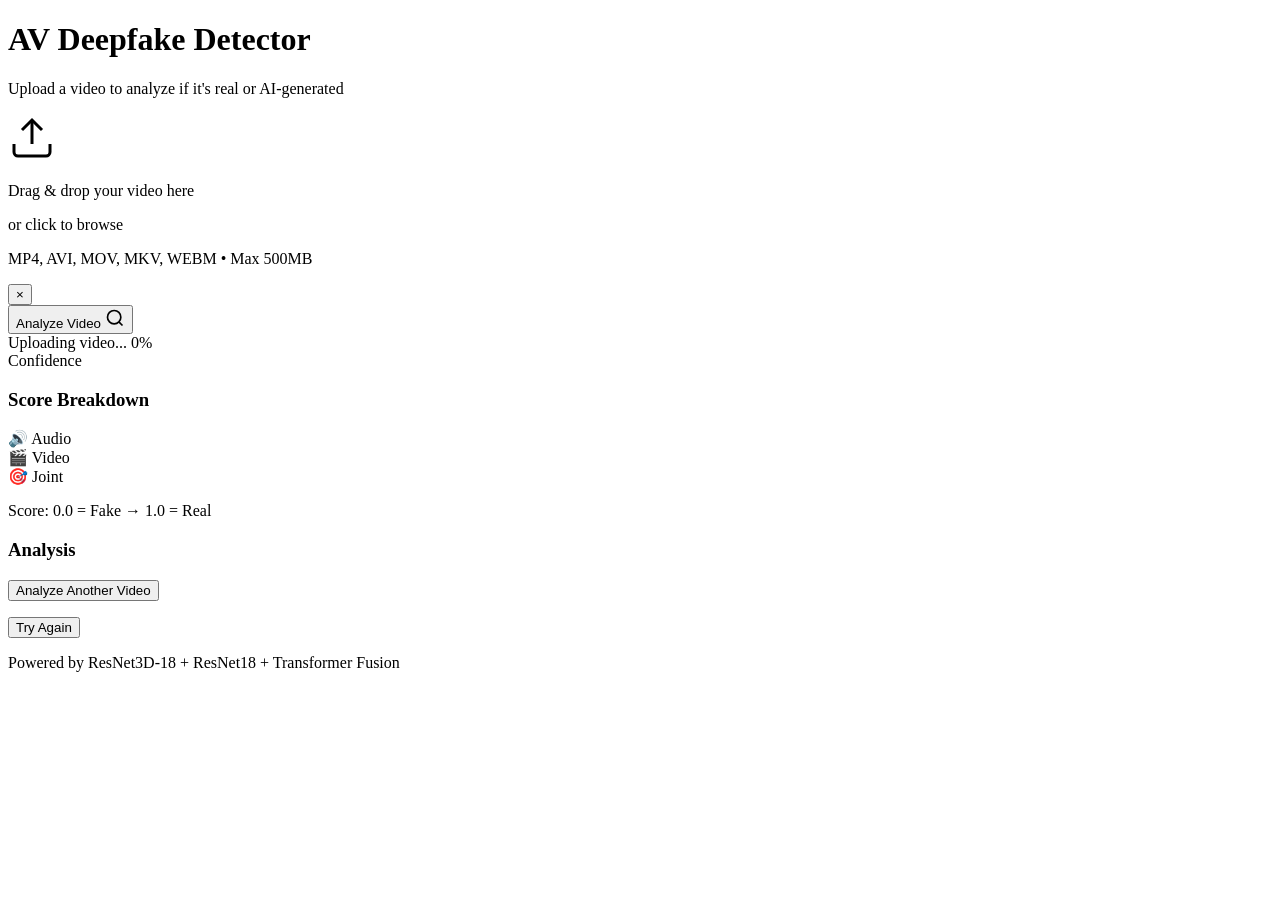
==== web/templates/index.html @ 7c68ba51 "Web application" ====
<!DOCTYPE html>
<html lang="en">
<head>
    <meta charset="UTF-8">
    <meta name="viewport" content="width=device-width, initial-scale=1.0">
    <title>AV Deepfake Detector</title>
    <meta name="description" content="Upload a video to check if it's a deepfake using audio-visual AI analysis">
    <link rel="preconnect" href="https://fonts.googleapis.com">
    <link href="https://fonts.googleapis.com/css2?family=Inter:wght@300;400;500;600;700;800&family=JetBrains+Mono:wght@400;500&display=swap" rel="stylesheet">
    <link rel="stylesheet" href="/static/style.css">
</head>
<body>
    <div class="bg-glow bg-glow-1"></div>
    <div class="bg-glow bg-glow-2"></div>

    <div class="container">
        <!-- Header -->
        <header class="header">
            <h1 class="title">AV Deepfake Detector</h1>
            <p class="subtitle">Upload a video to analyze if it's real or AI-generated</p>
        </header>

        <!-- Upload Section -->
        <section id="upload-section" class="card">
            <div id="drop-zone" class="drop-zone">
                <div class="drop-zone-icon">
                    <svg width="48" height="48" viewBox="0 0 24 24" fill="none" stroke="currentColor" stroke-width="1.5">
                        <path d="M21 15v4a2 2 0 0 1-2 2H5a2 2 0 0 1-2-2v-4"/>
                        <polyline points="17 8 12 3 7 8"/>
                        <line x1="12" y1="3" x2="12" y2="15"/>
                    </svg>
                </div>
                <p class="drop-zone-text">Drag & drop your video here</p>
                <p class="drop-zone-hint">or click to browse</p>
                <p class="drop-zone-formats">MP4, AVI, MOV, MKV, WEBM • Max 500MB</p>
                <input type="file" id="file-input" accept=".mp4,.avi,.mov,.mkv,.webm,.m4v" hidden>
            </div>

            <!-- File info (hidden until file selected) -->
            <div id="file-info" class="file-info hidden">
                <div class="file-info-row">
                    <span class="file-name" id="file-name"></span>
                    <span class="file-size" id="file-size"></span>
                </div>
                <button id="clear-btn" class="btn-clear" title="Remove file">&times;</button>
            </div>

            <!-- Analyze button -->
            <button id="analyze-btn" class="btn-primary hidden">
                <span class="btn-text">Analyze Video</span>
                <svg class="btn-icon" width="20" height="20" viewBox="0 0 24 24" fill="none" stroke="currentColor" stroke-width="2">
                    <circle cx="11" cy="11" r="8"/><line x1="21" y1="21" x2="16.65" y2="16.65"/>
                </svg>
            </button>
        </section>

        <!-- Progress Section -->
        <section id="progress-section" class="card hidden">
            <div class="progress-header">
                <span class="progress-label" id="progress-label">Uploading video...</span>
                <span class="progress-pct" id="progress-pct">0%</span>
            </div>
            <div class="progress-bar-track">
                <div class="progress-bar-fill" id="progress-bar"></div>
            </div>
        </section>

        <!-- Results Section -->
        <section id="results-section" class="hidden">
            <!-- Verdict Card -->
            <div class="card verdict-card" id="verdict-card">
                <div class="verdict-badge" id="verdict-badge">
                    <span class="verdict-text" id="verdict-text"></span>
                </div>
                <div class="confidence-row">
                    <span class="confidence-label">Confidence</span>
                    <span class="confidence-value" id="confidence-value"></span>
                </div>
                <div class="confidence-bar-track">
                    <div class="confidence-bar-fill" id="confidence-bar"></div>
                </div>
            </div>

            <!-- Scores Card -->
            <div class="card scores-card">
                <h3 class="card-title">Score Breakdown</h3>
                <div class="score-row">
                    <div class="score-label">
                        <span class="score-icon">🔊</span>
                        <span>Audio</span>
                    </div>
                    <div class="score-bar-track">
                        <div class="score-bar-fill" id="audio-bar"></div>
                    </div>
                    <span class="score-value" id="audio-value"></span>
                </div>
                <div class="score-row">
                    <div class="score-label">
                        <span class="score-icon">🎬</span>
                        <span>Video</span>
                    </div>
                    <div class="score-bar-track">
                        <div class="score-bar-fill" id="video-bar"></div>
                    </div>
                    <span class="score-value" id="video-value"></span>
                </div>
                <div class="score-row">
                    <div class="score-label">
                        <span class="score-icon">🎯</span>
                        <span>Joint</span>
                    </div>
                    <div class="score-bar-track">
                        <div class="score-bar-fill" id="joint-bar"></div>
                    </div>
                    <span class="score-value" id="joint-value"></span>
                </div>
                <p class="score-legend">Score: 0.0 = Fake → 1.0 = Real</p>
            </div>

            <!-- Interpretation Card -->
            <div class="card interpretation-card">
                <h3 class="card-title">Analysis</h3>
                <p class="interpretation-text" id="interpretation-text"></p>
                <div class="meta-row">
                    <span id="meta-file"></span>
                    <span id="meta-time"></span>
                    <span id="meta-windows"></span>
                </div>
            </div>

            <!-- Try Another -->
            <button id="reset-btn" class="btn-secondary">Analyze Another Video</button>
        </section>

        <!-- Error -->
        <section id="error-section" class="card error-card hidden">
            <p class="error-text" id="error-text"></p>
            <button id="error-reset-btn" class="btn-secondary">Try Again</button>
        </section>
    </div>

    <footer class="footer">
        <p>Powered by ResNet3D-18 + ResNet18 + Transformer Fusion</p>
    </footer>

    <script src="/static/app.js"></script>
</body>
</html>
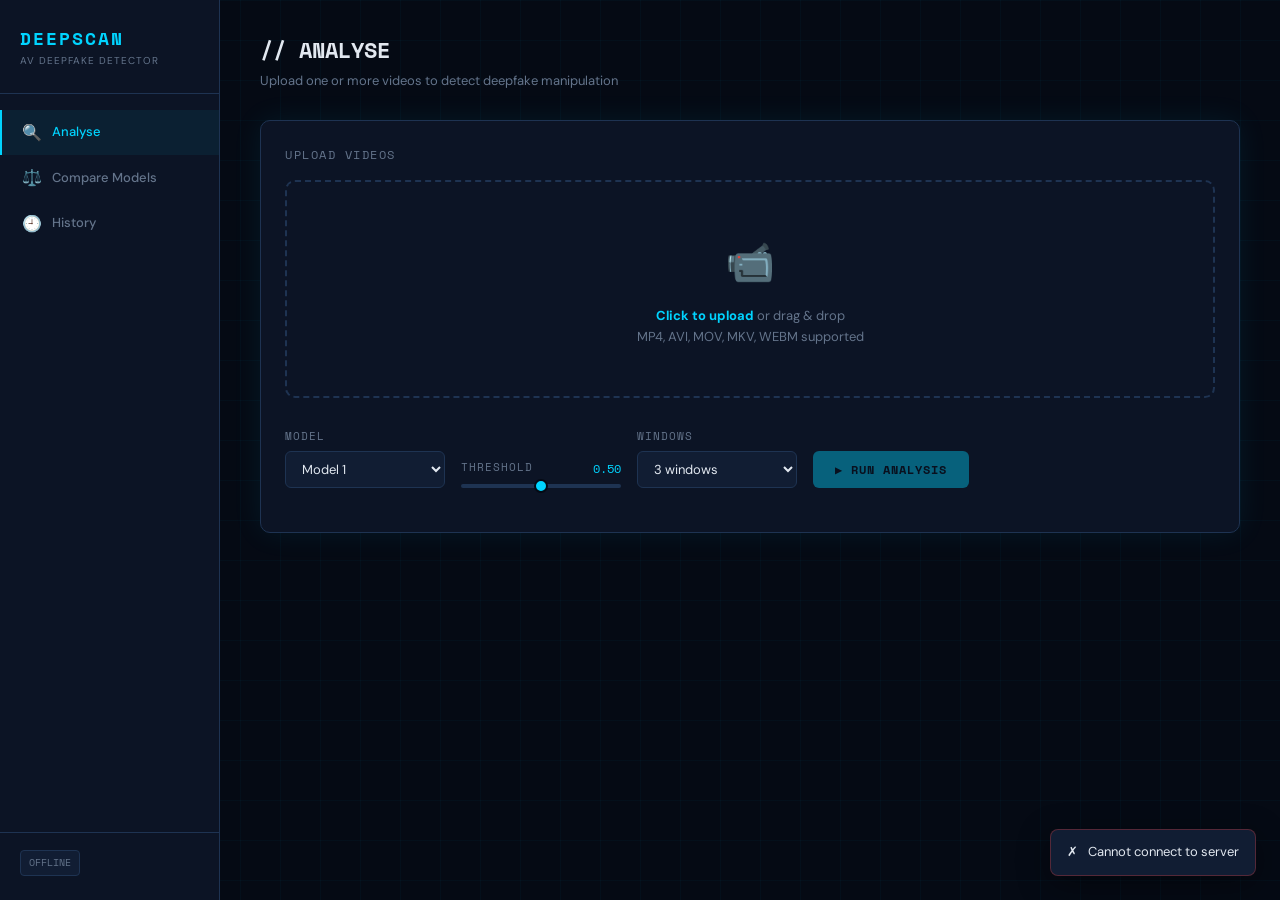
==== commit 2720e489: "Changes for application" ====
--- a/web/templates/index.html
+++ b/web/templates/index.html
@@ -1,148 +1,1461 @@
 <!DOCTYPE html>
 <html lang="en">
+
 <head>
     <meta charset="UTF-8">
     <meta name="viewport" content="width=device-width, initial-scale=1.0">
-    <title>AV Deepfake Detector</title>
-    <meta name="description" content="Upload a video to check if it's a deepfake using audio-visual AI analysis">
+    <title>DeepScan — AV Deepfake Detector</title>
     <link rel="preconnect" href="https://fonts.googleapis.com">
-    <link href="https://fonts.googleapis.com/css2?family=Inter:wght@300;400;500;600;700;800&family=JetBrains+Mono:wght@400;500&display=swap" rel="stylesheet">
-    <link rel="stylesheet" href="/static/style.css">
+    <link
+        href="https://fonts.googleapis.com/css2?family=Space+Mono:wght@400;700&family=DM+Sans:wght@300;400;500;600&display=swap"
+        rel="stylesheet">
+    <style>
+        /* ── DESIGN SYSTEM ── */
+        :root {
+            --bg: #050a14;
+            --surface: #0c1425;
+            --surface2: #111d33;
+            --border: #1e3352;
+            --accent: #00d4ff;
+            --accent2: #7c3aed;
+            --real: #22c55e;
+            --fake: #ef4444;
+            --warn: #f59e0b;
+            --text: #e2e8f0;
+            --muted: #64748b;
+            --mono: 'Space Mono', monospace;
+            --sans: 'DM Sans', sans-serif;
+            --radius: 10px;
+            --glow: 0 0 30px rgba(0, 212, 255, 0.08);
+        }
+
+        * {
+            margin: 0;
+            padding: 0;
+            box-sizing: border-box;
+        }
+
+        body {
+            background: var(--bg);
+            color: var(--text);
+            font-family: var(--sans);
+            font-size: 15px;
+            line-height: 1.6;
+            min-height: 100vh;
+        }
+
+        /* Animated grid background */
+        body::before {
+            content: '';
+            position: fixed;
+            inset: 0;
+            z-index: 0;
+            background-image:
+                linear-gradient(rgba(0, 212, 255, 0.03) 1px, transparent 1px),
+                linear-gradient(90deg, rgba(0, 212, 255, 0.03) 1px, transparent 1px);
+            background-size: 40px 40px;
+            pointer-events: none;
+        }
+
+        /* ── LAYOUT ── */
+        .app {
+            position: relative;
+            z-index: 1;
+            display: flex;
+            min-height: 100vh;
+        }
+
+        /* ── SIDEBAR ── */
+        .sidebar {
+            width: 220px;
+            min-height: 100vh;
+            background: var(--surface);
+            border-right: 1px solid var(--border);
+            display: flex;
+            flex-direction: column;
+            padding: 24px 0;
+            position: sticky;
+            top: 0;
+            flex-shrink: 0;
+        }
+
+        .logo {
+            padding: 0 20px 24px;
+            border-bottom: 1px solid var(--border);
+            margin-bottom: 16px;
+        }
+
+        .logo-title {
+            font-family: var(--mono);
+            font-size: 18px;
+            font-weight: 700;
+            color: var(--accent);
+            letter-spacing: 2px;
+        }
+
+        .logo-sub {
+            font-size: 10px;
+            color: var(--muted);
+            letter-spacing: 1px;
+            text-transform: uppercase;
+        }
+
+        nav {
+            flex: 1;
+        }
+
+        .nav-item {
+            display: flex;
+            align-items: center;
+            gap: 10px;
+            padding: 10px 20px;
+            cursor: pointer;
+            color: var(--muted);
+            font-size: 13px;
+            font-weight: 500;
+            border-left: 2px solid transparent;
+            transition: all 0.15s;
+            user-select: none;
+        }
+
+        .nav-item:hover {
+            color: var(--text);
+            background: rgba(0, 212, 255, 0.04);
+        }
+
+        .nav-item.active {
+            color: var(--accent);
+            border-left-color: var(--accent);
+            background: rgba(0, 212, 255, 0.06);
+        }
+
+        .nav-icon {
+            font-size: 16px;
+            width: 20px;
+            text-align: center;
+        }
+
+        .sidebar-footer {
+            padding: 16px 20px 0;
+            border-top: 1px solid var(--border);
+        }
+
+        .device-badge {
+            font-family: var(--mono);
+            font-size: 10px;
+            color: var(--muted);
+            background: var(--surface2);
+            border: 1px solid var(--border);
+            border-radius: 4px;
+            padding: 4px 8px;
+            display: inline-block;
+        }
+
+        /* ── MAIN ── */
+        .main {
+            flex: 1;
+            padding: 32px 40px;
+            max-width: 1100px;
+            overflow-x: hidden;
+        }
+
+        .page {
+            display: none;
+        }
+
+        .page.active {
+            display: block;
+            animation: fadeIn 0.2s ease;
+        }
+
+        @keyframes fadeIn {
+            from {
+                opacity: 0;
+                transform: translateY(6px);
+            }
+
+            to {
+                opacity: 1;
+                transform: none;
+            }
+        }
+
+        .page-header {
+            margin-bottom: 28px;
+        }
+
+        .page-title {
+            font-family: var(--mono);
+            font-size: 22px;
+            font-weight: 700;
+            color: var(--text);
+            margin-bottom: 4px;
+        }
+
+        .page-sub {
+            color: var(--muted);
+            font-size: 13px;
+        }
+
+        /* ── CARDS ── */
+        .card {
+            background: var(--surface);
+            border: 1px solid var(--border);
+            border-radius: var(--radius);
+            padding: 24px;
+            box-shadow: var(--glow);
+            margin-bottom: 20px;
+        }
+
+        .card-title {
+            font-family: var(--mono);
+            font-size: 12px;
+            color: var(--muted);
+            letter-spacing: 1.5px;
+            text-transform: uppercase;
+            margin-bottom: 16px;
+        }
+
+        /* ── DROPZONE ── */
+        .dropzone {
+            border: 2px dashed var(--border);
+            border-radius: var(--radius);
+            padding: 48px 24px;
+            text-align: center;
+            cursor: pointer;
+            transition: all 0.2s;
+            position: relative;
+        }
+
+        .dropzone:hover,
+        .dropzone.drag-over {
+            border-color: var(--accent);
+            background: rgba(0, 212, 255, 0.03);
+        }
+
+        .dropzone-icon {
+            font-size: 40px;
+            margin-bottom: 12px;
+        }
+
+        .dropzone-text {
+            color: var(--muted);
+            font-size: 13px;
+        }
+
+        .dropzone-text strong {
+            color: var(--accent);
+        }
+
+        .dropzone input {
+            display: none;
+        }
+
+        /* ── CONTROLS ROW ── */
+        .controls {
+            display: flex;
+            gap: 16px;
+            align-items: flex-end;
+            flex-wrap: wrap;
+            margin-bottom: 20px;
+        }
+
+        .control-group {
+            display: flex;
+            flex-direction: column;
+            gap: 6px;
+            min-width: 160px;
+        }
+
+        .control-label {
+            font-size: 11px;
+            color: var(--muted);
+            text-transform: uppercase;
+            letter-spacing: 1px;
+            font-family: var(--mono);
+        }
+
+        .control-value {
+            font-family: var(--mono);
+            font-size: 12px;
+            color: var(--accent);
+            text-align: right;
+        }
+
+        select,
+        input[type=range] {
+            background: var(--surface2);
+            border: 1px solid var(--border);
+            color: var(--text);
+            padding: 8px 12px;
+            border-radius: 6px;
+            font-size: 13px;
+            font-family: var(--sans);
+            outline: none;
+            cursor: pointer;
+        }
+
+        select:focus {
+            border-color: var(--accent);
+        }
+
+        input[type=range] {
+            padding: 0;
+            height: 4px;
+            appearance: none;
+            background: var(--border);
+            border: none;
+            cursor: pointer;
+        }
+
+        input[type=range]::-webkit-slider-thumb {
+            appearance: none;
+            width: 14px;
+            height: 14px;
+            border-radius: 50%;
+            background: var(--accent);
+            cursor: pointer;
+            border: 2px solid var(--bg);
+        }
+
+        .btn {
+            padding: 10px 22px;
+            border-radius: 6px;
+            border: none;
+            font-family: var(--mono);
+            font-size: 12px;
+            font-weight: 700;
+            letter-spacing: 1px;
+            cursor: pointer;
+            transition: all 0.15s;
+            text-transform: uppercase;
+        }
+
+        .btn-primary {
+            background: var(--accent);
+            color: var(--bg);
+        }
+
+        .btn-primary:hover {
+            filter: brightness(1.1);
+            transform: translateY(-1px);
+        }
+
+        .btn-primary:disabled {
+            opacity: 0.4;
+            cursor: not-allowed;
+            transform: none;
+        }
+
+        .btn-ghost {
+            background: transparent;
+            color: var(--muted);
+            border: 1px solid var(--border);
+        }
+
+        .btn-ghost:hover {
+            color: var(--text);
+            border-color: var(--text);
+        }
+
+        .btn-danger {
+            background: transparent;
+            color: var(--fake);
+            border: 1px solid rgba(239, 68, 68, 0.3);
+        }
+
+        .btn-danger:hover {
+            background: rgba(239, 68, 68, 0.1);
+        }
+
+        /* ── FILE QUEUE ── */
+        .file-queue {
+            display: flex;
+            flex-direction: column;
+            gap: 8px;
+            margin-bottom: 16px;
+        }
+
+        .file-item {
+            display: flex;
+            align-items: center;
+            gap: 12px;
+            background: var(--surface2);
+            border: 1px solid var(--border);
+            border-radius: 6px;
+            padding: 10px 14px;
+            font-size: 13px;
+        }
+
+        .file-item-name {
+            flex: 1;
+            color: var(--text);
+            white-space: nowrap;
+            overflow: hidden;
+            text-overflow: ellipsis;
+        }
+
+        .file-item-size {
+            color: var(--muted);
+            font-size: 11px;
+            font-family: var(--mono);
+            flex-shrink: 0;
+        }
+
+        .file-item-remove {
+            cursor: pointer;
+            color: var(--muted);
+            font-size: 16px;
+            flex-shrink: 0;
+        }
+
+        .file-item-remove:hover {
+            color: var(--fake);
+        }
+
+        /* ── PROGRESS ── */
+        .progress-bar-wrap {
+            background: var(--surface2);
+            border-radius: 4px;
+            height: 4px;
+            margin: 12px 0;
+            overflow: hidden;
+        }
+
+        .progress-bar {
+            height: 100%;
+            background: var(--accent);
+            border-radius: 4px;
+            width: 0%;
+            transition: width 0.3s;
+        }
+
+        .progress-bar.indeterminate {
+            width: 40%;
+            animation: slide 1.2s ease-in-out infinite;
+        }
+
+        @keyframes slide {
+            0% {
+                transform: translateX(-200%);
+            }
+
+            100% {
+                transform: translateX(350%);
+            }
+        }
+
+        /* ── RESULT CARD ── */
+        .result-card {
+            border-radius: var(--radius);
+            border: 1px solid var(--border);
+            overflow: hidden;
+            margin-bottom: 16px;
+        }
+
+        .result-header {
+            display: flex;
+            align-items: center;
+            gap: 16px;
+            padding: 16px 20px;
+        }
+
+        .result-header.real {
+            background: rgba(34, 197, 94, 0.08);
+            border-bottom: 1px solid rgba(34, 197, 94, 0.15);
+        }
+
+        .result-header.fake {
+            background: rgba(239, 68, 68, 0.08);
+            border-bottom: 1px solid rgba(239, 68, 68, 0.15);
+        }
+
+        .verdict-badge {
+            font-family: var(--mono);
+            font-size: 20px;
+            font-weight: 700;
+            letter-spacing: 3px;
+            flex-shrink: 0;
+        }
+
+        .verdict-badge.real {
+            color: var(--real);
+        }
+
+        .verdict-badge.fake {
+            color: var(--fake);
+        }
+
+        .result-filename {
+            flex: 1;
+            font-size: 13px;
+            color: var(--muted);
+            overflow: hidden;
+            text-overflow: ellipsis;
+            white-space: nowrap;
+        }
+
+        .confidence-badge {
+            font-family: var(--mono);
+            font-size: 11px;
+            padding: 3px 8px;
+            border-radius: 4px;
+        }
+
+        .confidence-badge.real {
+            background: rgba(34, 197, 94, 0.15);
+            color: var(--real);
+        }
+
+        .confidence-badge.fake {
+            background: rgba(239, 68, 68, 0.15);
+            color: var(--fake);
+        }
+
+        .result-body {
+            padding: 16px 20px;
+            background: var(--surface);
+        }
+
+        /* ── SCORE BARS ── */
+        .score-bars {
+            display: flex;
+            flex-direction: column;
+            gap: 10px;
+            margin-bottom: 14px;
+        }
+
+        .score-row {
+            display: flex;
+            align-items: center;
+            gap: 12px;
+        }
+
+        .score-label {
+            font-size: 11px;
+            color: var(--muted);
+            font-family: var(--mono);
+            width: 52px;
+            flex-shrink: 0;
+        }
+
+        .score-bar-bg {
+            flex: 1;
+            height: 6px;
+            border-radius: 3px;
+            background: var(--surface2);
+            overflow: hidden;
+            position: relative;
+        }
+
+        .score-bar-fill {
+            height: 100%;
+            border-radius: 3px;
+            transition: width 0.8s cubic-bezier(0.4, 0, 0.2, 1);
+        }
+
+        .score-bar-fill.real {
+            background: linear-gradient(90deg, var(--real), #86efac);
+        }
+
+        .score-bar-fill.fake {
+            background: linear-gradient(90deg, var(--fake), #fca5a5);
+        }
+
+        .score-bar-fill.neutral {
+            background: linear-gradient(90deg, var(--accent), #67e8f9);
+        }
+
+        .score-val {
+            font-family: var(--mono);
+            font-size: 11px;
+            color: var(--muted);
+            width: 48px;
+            text-align: right;
+            flex-shrink: 0;
+        }
+
+        /* ── EXPLANATION PANEL ── */
+        .explanation-panel {
+            background: var(--surface2);
+            border: 1px solid var(--border);
+            border-radius: 6px;
+            padding: 12px 14px;
+            font-size: 12px;
+            color: var(--muted);
+            line-height: 1.6;
+            margin-bottom: 12px;
+        }
+
+        .explanation-panel strong {
+            color: var(--text);
+        }
+
+        /* ── WINDOW TIMELINE ── */
+        .timeline {
+            display: flex;
+            gap: 8px;
+            margin-bottom: 12px;
+            flex-wrap: wrap;
+        }
+
+        .window-chip {
+            background: var(--surface2);
+            border: 1px solid var(--border);
+            border-radius: 6px;
+            padding: 8px 12px;
+            font-size: 11px;
+            font-family: var(--mono);
+            flex: 1;
+            min-width: 120px;
+        }
+
+        .window-chip-time {
+            color: var(--muted);
+            margin-bottom: 4px;
+        }
+
+        .window-chip-score {
+            color: var(--text);
+            font-weight: 700;
+        }
+
+        /* ── MEL SPECTROGRAM ── */
+        .mel-grid {
+            display: flex;
+            gap: 8px;
+            flex-wrap: wrap;
+            margin-bottom: 12px;
+        }
+
+        .mel-img {
+            border-radius: 4px;
+            border: 1px solid var(--border);
+            overflow: hidden;
+            flex: 1;
+            min-width: 120px;
+        }
+
+        .mel-img img {
+            width: 100%;
+            display: block;
+        }
+
+        .mel-img-label {
+            font-size: 10px;
+            color: var(--muted);
+            font-family: var(--mono);
+            padding: 4px 6px;
+            background: var(--surface2);
+        }
+
+        /* ── RESULT ACTIONS ── */
+        .result-actions {
+            display: flex;
+            gap: 8px;
+            margin-top: 12px;
+        }
+
+        /* ── BATCH SUMMARY ── */
+        .batch-summary {
+            display: grid;
+            grid-template-columns: repeat(4, 1fr);
+            gap: 12px;
+            margin-bottom: 20px;
+        }
+
+        .summary-stat {
+            background: var(--surface);
+            border: 1px solid var(--border);
+            border-radius: var(--radius);
+            padding: 16px;
+            text-align: center;
+        }
+
+        .summary-stat-val {
+            font-family: var(--mono);
+            font-size: 28px;
+            font-weight: 700;
+            margin-bottom: 4px;
+        }
+
+        .summary-stat-val.real {
+            color: var(--real);
+        }
+
+        .summary-stat-val.fake {
+            color: var(--fake);
+        }
+
+        .summary-stat-val.neutral {
+            color: var(--accent);
+        }
+
+        .summary-stat-label {
+            font-size: 11px;
+            color: var(--muted);
+            text-transform: uppercase;
+            letter-spacing: 1px;
+        }
+
+        /* ── COMPARE PAGE ── */
+        .compare-grid {
+            display: grid;
+            grid-template-columns: 1fr 1fr;
+            gap: 20px;
+        }
+
+        .compare-col {
+            background: var(--surface);
+            border: 1px solid var(--border);
+            border-radius: var(--radius);
+            padding: 20px;
+        }
+
+        .compare-col-title {
+            font-family: var(--mono);
+            font-size: 11px;
+            color: var(--muted);
+            text-transform: uppercase;
+            letter-spacing: 1.5px;
+            margin-bottom: 14px;
+        }
+
+        /* ── HISTORY ── */
+        .history-table {
+            width: 100%;
+            border-collapse: collapse;
+        }
+
+        .history-table th {
+            text-align: left;
+            font-size: 10px;
+            color: var(--muted);
+            text-transform: uppercase;
+            letter-spacing: 1px;
+            font-family: var(--mono);
+            padding: 8px 12px;
+            border-bottom: 1px solid var(--border);
+        }
+
+        .history-table td {
+            padding: 10px 12px;
+            border-bottom: 1px solid rgba(30, 51, 82, 0.5);
+            font-size: 13px;
+        }
+
+        .history-table tr:hover td {
+            background: rgba(0, 212, 255, 0.02);
+        }
+
+        .history-table tr:last-child td {
+            border-bottom: none;
+        }
+
+        .tag-real {
+            color: var(--real);
+            font-family: var(--mono);
+            font-weight: 700;
+            font-size: 12px;
+        }
+
+        .tag-fake {
+            color: var(--fake);
+            font-family: var(--mono);
+            font-weight: 700;
+            font-size: 12px;
+        }
+
+        .history-actions {
+            display: flex;
+            gap: 6px;
+        }
+
+        .icon-btn {
+            background: none;
+            border: none;
+            cursor: pointer;
+            color: var(--muted);
+            font-size: 14px;
+            padding: 4px;
+            border-radius: 4px;
+            transition: all 0.15s;
+        }
+
+        .icon-btn:hover {
+            color: var(--text);
+            background: var(--surface2);
+        }
+
+        .icon-btn.danger:hover {
+            color: var(--fake);
+        }
+
+        /* ── EMPTY STATE ── */
+        .empty-state {
+            text-align: center;
+            padding: 60px 20px;
+            color: var(--muted);
+        }
+
+        .empty-state-icon {
+            font-size: 48px;
+            margin-bottom: 12px;
+            opacity: 0.4;
+        }
+
+        .empty-state-text {
+            font-size: 13px;
+        }
+
+        /* ── TOAST ── */
+        .toast-container {
+            position: fixed;
+            bottom: 24px;
+            right: 24px;
+            z-index: 9999;
+            display: flex;
+            flex-direction: column;
+            gap: 8px;
+        }
+
+        .toast {
+            background: var(--surface2);
+            border: 1px solid var(--border);
+            border-radius: 8px;
+            padding: 12px 16px;
+            font-size: 13px;
+            color: var(--text);
+            display: flex;
+            align-items: center;
+            gap: 10px;
+            animation: toastIn 0.2s ease;
+            max-width: 320px;
+            box-shadow: 0 8px 32px rgba(0, 0, 0, 0.4);
+        }
+
+        @keyframes toastIn {
+            from {
+                transform: translateY(16px);
+                opacity: 0;
+            }
+
+            to {
+                transform: none;
+                opacity: 1;
+            }
+        }
+
+        .toast.success {
+            border-color: rgba(34, 197, 94, 0.3);
+        }
+
+        .toast.error {
+            border-color: rgba(239, 68, 68, 0.3);
+        }
+
+        /* ── SCROLLBAR ── */
+        ::-webkit-scrollbar {
+            width: 5px;
+            height: 5px;
+        }
+
+        ::-webkit-scrollbar-track {
+            background: var(--bg);
+        }
+
+        ::-webkit-scrollbar-thumb {
+            background: var(--border);
+            border-radius: 3px;
+        }
+
+        /* ── RESPONSIVE ── */
+        @media (max-width: 768px) {
+            .sidebar {
+                display: none;
+            }
+
+            .main {
+                padding: 20px 16px;
+            }
+
+            .compare-grid {
+                grid-template-columns: 1fr;
+            }
+
+            .batch-summary {
+                grid-template-columns: 1fr 1fr;
+            }
+        }
+    </style>
 </head>
+
 <body>
-    <div class="bg-glow bg-glow-1"></div>
-    <div class="bg-glow bg-glow-2"></div>
-
-    <div class="container">
-        <!-- Header -->
-        <header class="header">
-            <h1 class="title">AV Deepfake Detector</h1>
-            <p class="subtitle">Upload a video to analyze if it's real or AI-generated</p>
-        </header>
-
-        <!-- Upload Section -->
-        <section id="upload-section" class="card">
-            <div id="drop-zone" class="drop-zone">
-                <div class="drop-zone-icon">
-                    <svg width="48" height="48" viewBox="0 0 24 24" fill="none" stroke="currentColor" stroke-width="1.5">
-                        <path d="M21 15v4a2 2 0 0 1-2 2H5a2 2 0 0 1-2-2v-4"/>
-                        <polyline points="17 8 12 3 7 8"/>
-                        <line x1="12" y1="3" x2="12" y2="15"/>
-                    </svg>
+
+    <div class="app">
+        <!-- ── SIDEBAR ── -->
+        <aside class="sidebar">
+            <div class="logo">
+                <div class="logo-title">DEEPSCAN</div>
+                <div class="logo-sub">AV Deepfake Detector</div>
+            </div>
+            <nav>
+                <div class="nav-item active" onclick="showPage('analyse')">
+                    <span class="nav-icon">🔍</span> Analyse
                 </div>
-                <p class="drop-zone-text">Drag & drop your video here</p>
-                <p class="drop-zone-hint">or click to browse</p>
-                <p class="drop-zone-formats">MP4, AVI, MOV, MKV, WEBM • Max 500MB</p>
-                <input type="file" id="file-input" accept=".mp4,.avi,.mov,.mkv,.webm,.m4v" hidden>
+                <div class="nav-item" onclick="showPage('compare')">
+                    <span class="nav-icon">⚖️</span> Compare Models
+                </div>
+                <div class="nav-item" onclick="showPage('history')">
+                    <span class="nav-icon">🕘</span> History
+                </div>
+            </nav>
+            <div class="sidebar-footer">
+                <div id="deviceBadge" class="device-badge">LOADING...</div>
             </div>
-
-            <!-- File info (hidden until file selected) -->
-            <div id="file-info" class="file-info hidden">
-                <div class="file-info-row">
-                    <span class="file-name" id="file-name"></span>
-                    <span class="file-size" id="file-size"></span>
+        </aside>
+
+        <!-- ── MAIN ── -->
+        <main class="main">
+
+            <!-- ─ ANALYSE PAGE ─ -->
+            <div class="page active" id="page-analyse">
+                <div class="page-header">
+                    <div class="page-title">// ANALYSE</div>
+                    <div class="page-sub">Upload one or more videos to detect deepfake manipulation</div>
                 </div>
-                <button id="clear-btn" class="btn-clear" title="Remove file">&times;</button>
+
+                <!-- Upload card -->
+                <div class="card">
+                    <div class="card-title">Upload Videos</div>
+
+                    <div class="dropzone" id="dropzone" onclick="document.getElementById('fileInput').click()">
+                        <div class="dropzone-icon">📹</div>
+                        <div class="dropzone-text">
+                            <strong>Click to upload</strong> or drag &amp; drop<br>
+                            MP4, AVI, MOV, MKV, WEBM supported
+                        </div>
+                        <input type="file" id="fileInput" accept="video/*" multiple>
+                    </div>
+
+                    <div class="file-queue" id="fileQueue" style="margin-top:14px;"></div>
+
+                    <!-- Controls -->
+                    <div class="controls" style="margin-top:16px;">
+                        <div class="control-group">
+                            <span class="control-label">Model</span>
+                            <select id="modelSelect">
+                                <option value="model1">Model 1</option>
+                                <option value="model2">Model 2</option>
+                            </select>
+                        </div>
+                        <div class="control-group">
+                            <div style="display:flex;justify-content:space-between;">
+                                <span class="control-label">Threshold</span>
+                                <span class="control-value" id="thresholdVal">0.50</span>
+                            </div>
+                            <input type="range" id="thresholdSlider" min="0.1" max="0.9" step="0.01" value="0.5"
+                                oninput="document.getElementById('thresholdVal').textContent=parseFloat(this.value).toFixed(2)">
+                        </div>
+                        <div class="control-group">
+                            <span class="control-label">Windows</span>
+                            <select id="nWindowsSelect">
+                                <option value="1">1 window</option>
+                                <option value="2">2 windows</option>
+                                <option value="3" selected>3 windows</option>
+                                <option value="5">5 windows</option>
+                            </select>
+                        </div>
+                        <button class="btn btn-primary" id="analyseBtn" onclick="runAnalyse()" disabled>
+                            ▶ RUN ANALYSIS
+                        </button>
+                        <button class="btn btn-ghost" onclick="clearFiles()" id="clearBtn" style="display:none;">
+                            CLEAR
+                        </button>
+                    </div>
+
+                    <div class="progress-bar-wrap" id="progressWrap" style="display:none;">
+                        <div class="progress-bar indeterminate" id="progressBar"></div>
+                    </div>
+                </div>
+
+                <!-- Batch summary (shown after analysis) -->
+                <div id="batchSummary" style="display:none;"></div>
+
+                <!-- Results -->
+                <div id="resultsContainer"></div>
             </div>
 
-            <!-- Analyze button -->
-            <button id="analyze-btn" class="btn-primary hidden">
-                <span class="btn-text">Analyze Video</span>
-                <svg class="btn-icon" width="20" height="20" viewBox="0 0 24 24" fill="none" stroke="currentColor" stroke-width="2">
-                    <circle cx="11" cy="11" r="8"/><line x1="21" y1="21" x2="16.65" y2="16.65"/>
-                </svg>
-            </button>
-        </section>
-
-        <!-- Progress Section -->
-        <section id="progress-section" class="card hidden">
-            <div class="progress-header">
-                <span class="progress-label" id="progress-label">Uploading video...</span>
-                <span class="progress-pct" id="progress-pct">0%</span>
-            </div>
-            <div class="progress-bar-track">
-                <div class="progress-bar-fill" id="progress-bar"></div>
-            </div>
-        </section>
-
-        <!-- Results Section -->
-        <section id="results-section" class="hidden">
-            <!-- Verdict Card -->
-            <div class="card verdict-card" id="verdict-card">
-                <div class="verdict-badge" id="verdict-badge">
-                    <span class="verdict-text" id="verdict-text"></span>
+            <!-- ─ COMPARE PAGE ─ -->
+            <div class="page" id="page-compare">
+                <div class="page-header">
+                    <div class="page-title">// COMPARE MODELS</div>
+                    <div class="page-sub">Upload one video to run it through both models side by side</div>
                 </div>
-                <div class="confidence-row">
-                    <span class="confidence-label">Confidence</span>
-                    <span class="confidence-value" id="confidence-value"></span>
+
+                <div class="card">
+                    <div class="card-title">Upload Video</div>
+                    <div class="dropzone" id="compareDropzone"
+                        onclick="document.getElementById('compareFileInput').click()">
+                        <div class="dropzone-icon">📹</div>
+                        <div class="dropzone-text"><strong>Click to upload</strong> a single video</div>
+                        <input type="file" id="compareFileInput" accept="video/*">
+                    </div>
+                    <div id="compareFileName" style="margin-top:10px;font-size:12px;color:var(--muted);"></div>
+
+                    <div class="controls" style="margin-top:16px;">
+                        <div class="control-group">
+                            <div style="display:flex;justify-content:space-between;">
+                                <span class="control-label">Threshold</span>
+                                <span class="control-value" id="compareThresholdVal">0.50</span>
+                            </div>
+                            <input type="range" id="compareThresholdSlider" min="0.1" max="0.9" step="0.01" value="0.5"
+                                oninput="document.getElementById('compareThresholdVal').textContent=parseFloat(this.value).toFixed(2)">
+                        </div>
+                        <div class="control-group">
+                            <span class="control-label">Windows</span>
+                            <select id="compareWindowsSelect">
+                                <option value="1">1 window</option>
+                                <option value="2">2 windows</option>
+                                <option value="3" selected>3 windows</option>
+                            </select>
+                        </div>
+                        <button class="btn btn-primary" id="compareBtn" onclick="runCompare()" disabled>
+                            ⚖️ COMPARE
+                        </button>
+                    </div>
+                    <div class="progress-bar-wrap" id="compareProgress" style="display:none;">
+                        <div class="progress-bar indeterminate"></div>
+                    </div>
                 </div>
-                <div class="confidence-bar-track">
-                    <div class="confidence-bar-fill" id="confidence-bar"></div>
+
+                <div id="compareResults" style="display:none;">
+                    <div class="compare-grid">
+                        <div class="compare-col" id="compareCol1">
+                            <div class="compare-col-title">Model 1</div>
+                        </div>
+                        <div class="compare-col" id="compareCol2">
+                            <div class="compare-col-title">Model 2</div>
+                        </div>
+                    </div>
                 </div>
             </div>
 
-            <!-- Scores Card -->
-            <div class="card scores-card">
-                <h3 class="card-title">Score Breakdown</h3>
-                <div class="score-row">
-                    <div class="score-label">
-                        <span class="score-icon">🔊</span>
-                        <span>Audio</span>
+            <!-- ─ HISTORY PAGE ─ -->
+            <div class="page" id="page-history">
+                <div class="page-header">
+                    <div class="page-title">// HISTORY</div>
+                    <div class="page-sub">All previously analysed videos</div>
+                </div>
+                <div class="card" style="padding:0;overflow:hidden;">
+                    <div
+                        style="display:flex;justify-content:space-between;align-items:center;padding:16px 20px;border-bottom:1px solid var(--border);">
+                        <span class="card-title" style="margin:0;">Recent Analyses</span>
+                        <button class="btn btn-danger" onclick="clearHistory()"
+                            style="padding:6px 14px;font-size:11px;">
+                            CLEAR ALL
+                        </button>
                     </div>
-                    <div class="score-bar-track">
-                        <div class="score-bar-fill" id="audio-bar"></div>
+                    <div id="historyContent" style="padding:0 0 8px;">
+                        <div class="empty-state">
+                            <div class="empty-state-icon">🕘</div>
+                            <div class="empty-state-text">No analyses yet</div>
+                        </div>
                     </div>
-                    <span class="score-value" id="audio-value"></span>
-                </div>
-                <div class="score-row">
-                    <div class="score-label">
-                        <span class="score-icon">🎬</span>
-                        <span>Video</span>
-                    </div>
-                    <div class="score-bar-track">
-                        <div class="score-bar-fill" id="video-bar"></div>
-                    </div>
-                    <span class="score-value" id="video-value"></span>
-                </div>
-                <div class="score-row">
-                    <div class="score-label">
-                        <span class="score-icon">🎯</span>
-                        <span>Joint</span>
-                    </div>
-                    <div class="score-bar-track">
-                        <div class="score-bar-fill" id="joint-bar"></div>
-                    </div>
-                    <span class="score-value" id="joint-value"></span>
-                </div>
-                <p class="score-legend">Score: 0.0 = Fake → 1.0 = Real</p>
-            </div>
-
-            <!-- Interpretation Card -->
-            <div class="card interpretation-card">
-                <h3 class="card-title">Analysis</h3>
-                <p class="interpretation-text" id="interpretation-text"></p>
-                <div class="meta-row">
-                    <span id="meta-file"></span>
-                    <span id="meta-time"></span>
-                    <span id="meta-windows"></span>
                 </div>
             </div>
 
-            <!-- Try Another -->
-            <button id="reset-btn" class="btn-secondary">Analyze Another Video</button>
-        </section>
-
-        <!-- Error -->
-        <section id="error-section" class="card error-card hidden">
-            <p class="error-text" id="error-text"></p>
-            <button id="error-reset-btn" class="btn-secondary">Try Again</button>
-        </section>
+        </main>
     </div>
 
-    <footer class="footer">
-        <p>Powered by ResNet3D-18 + ResNet18 + Transformer Fusion</p>
-    </footer>
-
-    <script src="/static/app.js"></script>
+    <!-- Toast container -->
+    <div class="toast-container" id="toastContainer"></div>
+
+    <script>
+        // ═══════════════════════════════════════════════════════════════
+        // STATE
+        // ═══════════════════════════════════════════════════════════════
+        let fileQueue = [];
+        let compareFile = null;
+        let modelInfo = {};
+
+        // ═══════════════════════════════════════════════════════════════
+        // INIT
+        // ═══════════════════════════════════════════════════════════════
+        async function init() {
+            try {
+                const r = await fetch('/api/models');
+                const d = await r.json();
+                modelInfo = d;
+                document.getElementById('deviceBadge').textContent =
+                    (d.device || 'cpu').toUpperCase();
+
+                const sel = document.getElementById('modelSelect');
+                sel.innerHTML = '';
+                if (d.model1) sel.innerHTML += `<option value="model1">Model 1 — Ep${d.model1.epoch} AUC ${d.model1.best_auc}</option>`;
+                if (d.model2) sel.innerHTML += `<option value="model2">Model 2 — Ep${d.model2.epoch} AUC ${d.model2.best_auc}</option>`;
+                if (!d.model1 && !d.model2)
+                    sel.innerHTML = '<option>⚠ No models configured</option>';
+            } catch (e) {
+                document.getElementById('deviceBadge').textContent = 'OFFLINE';
+                toast('Cannot connect to server', 'error');
+            }
+            loadHistory();
+        }
+
+        // ═══════════════════════════════════════════════════════════════
+        // NAVIGATION
+        // ═══════════════════════════════════════════════════════════════
+        function showPage(name) {
+            document.querySelectorAll('.page').forEach(p => p.classList.remove('active'));
+            document.querySelectorAll('.nav-item').forEach(n => n.classList.remove('active'));
+            document.getElementById('page-' + name).classList.add('active');
+            event.currentTarget.classList.add('active');
+            if (name === 'history') loadHistory();
+        }
+
+        // ═══════════════════════════════════════════════════════════════
+        // FILE HANDLING
+        // ═══════════════════════════════════════════════════════════════
+        document.getElementById('fileInput').addEventListener('change', e => {
+            addFiles(Array.from(e.target.files));
+            e.target.value = '';
+        });
+
+        const dz = document.getElementById('dropzone');
+        dz.addEventListener('dragover', e => { e.preventDefault(); dz.classList.add('drag-over'); });
+        dz.addEventListener('dragleave', () => dz.classList.remove('drag-over'));
+        dz.addEventListener('drop', e => {
+            e.preventDefault(); dz.classList.remove('drag-over');
+            addFiles(Array.from(e.dataTransfer.files).filter(f => f.type.startsWith('video/')));
+        });
+
+        function addFiles(files) {
+            files.forEach(f => {
+                if (!fileQueue.find(q => q.name === f.name && q.size === f.size))
+                    fileQueue.push(f);
+            });
+            renderQueue();
+        }
+
+        function removeFile(idx) {
+            fileQueue.splice(idx, 1);
+            renderQueue();
+        }
+
+        function clearFiles() {
+            fileQueue = [];
+            renderQueue();
+            document.getElementById('resultsContainer').innerHTML = '';
+            document.getElementById('batchSummary').style.display = 'none';
+        }
+
+        function renderQueue() {
+            const q = document.getElementById('fileQueue');
+            const analyseBtn = document.getElementById('analyseBtn');
+            const clearBtn = document.getElementById('clearBtn');
+            analyseBtn.disabled = fileQueue.length === 0;
+            clearBtn.style.display = fileQueue.length ? 'inline-flex' : 'none';
+            if (!fileQueue.length) { q.innerHTML = ''; return; }
+            q.innerHTML = fileQueue.map((f, i) => `
+    <div class="file-item">
+      <span>📹</span>
+      <span class="file-item-name">${f.name}</span>
+      <span class="file-item-size">${(f.size / 1e6).toFixed(1)} MB</span>
+      <span class="file-item-remove" onclick="removeFile(${i})">✕</span>
+    </div>`).join('');
+        }
+
+        // Compare file
+        document.getElementById('compareFileInput').addEventListener('change', e => {
+            compareFile = e.target.files[0] || null;
+            document.getElementById('compareFileName').textContent =
+                compareFile ? `📹 ${compareFile.name}` : '';
+            document.getElementById('compareBtn').disabled = !compareFile;
+            document.getElementById('compareResults').style.display = 'none';
+        });
+
+        // ═══════════════════════════════════════════════════════════════
+        // ANALYSE
+        // ═══════════════════════════════════════════════════════════════
+        async function runAnalyse() {
+            if (!fileQueue.length) return;
+            const btn = document.getElementById('analyseBtn');
+            const progress = document.getElementById('progressWrap');
+            const container = document.getElementById('resultsContainer');
+            const summary = document.getElementById('batchSummary');
+
+            btn.disabled = true;
+            progress.style.display = 'block';
+            container.innerHTML = '';
+            summary.style.display = 'none';
+
+            const fd = new FormData();
+            fileQueue.forEach(f => fd.append('videos', f));
+            fd.append('model', document.getElementById('modelSelect').value);
+            fd.append('threshold', document.getElementById('thresholdSlider').value);
+            fd.append('n_windows', document.getElementById('nWindowsSelect').value);
+
+            try {
+                const r = await fetch('/api/analyse', { method: 'POST', body: fd });
+                const d = await r.json();
+                if (d.error) { toast(d.error, 'error'); return; }
+
+                const results = d.results;
+
+                // Batch summary
+                if (results.length > 1) {
+                    const reals = results.filter(r => r.verdict === 'REAL').length;
+                    const fakes = results.filter(r => r.verdict === 'FAKE').length;
+                    const avg = results.reduce((a, r) => a + (r.joint_score || 0), 0) / results.length;
+                    summary.innerHTML = `
+        <div class="batch-summary">
+          <div class="summary-stat">
+            <div class="summary-stat-val neutral">${results.length}</div>
+            <div class="summary-stat-label">Total</div>
+          </div>
+          <div class="summary-stat">
+            <div class="summary-stat-val real">${reals}</div>
+            <div class="summary-stat-label">Real</div>
+          </div>
+          <div class="summary-stat">
+            <div class="summary-stat-val fake">${fakes}</div>
+            <div class="summary-stat-label">Fake</div>
+          </div>
+          <div class="summary-stat">
+            <div class="summary-stat-val neutral">${(avg * 100).toFixed(0)}%</div>
+            <div class="summary-stat-label">Avg Score</div>
+          </div>
+        </div>`;
+                    summary.style.display = 'block';
+                }
+
+                // Individual results
+                results.forEach(r => {
+                    if (r.error) {
+                        container.innerHTML += `<div class="result-card"><div class="result-header" style="padding:14px 20px;">
+          ⚠ ${r.filename}: ${r.error}</div></div>`;
+                        return;
+                    }
+                    container.innerHTML += buildResultCard(r);
+                });
+
+                toast(`Analysed ${results.length} video${results.length > 1 ? 's' : ''}`, 'success');
+            } catch (e) {
+                toast('Analysis failed: ' + e.message, 'error');
+            } finally {
+                btn.disabled = false;
+                progress.style.display = 'none';
+            }
+        }
+
+        function buildResultCard(r) {
+            const isReal = r.verdict === 'REAL';
+            const cls = isReal ? 'real' : 'fake';
+            const conf = Math.round((r.confidence || 0) * 100);
+            const thresh = r.threshold || 0.5;
+
+            const scoreBar = (label, val) => {
+                const barCls = val >= thresh ? 'real' : 'fake';
+                return `<div class="score-row">
+      <span class="score-label">${label}</span>
+      <div class="score-bar-bg">
+        <div class="score-bar-fill ${barCls}" style="width:${val * 100}%"></div>
+      </div>
+      <span class="score-val">${val.toFixed(3)}</span>
+    </div>`;
+            };
+
+            const windows = (r.windows || []).map((w, i) =>
+                `<div class="window-chip">
+      <div class="window-chip-time">W${i + 1}: ${w.start_sec}s–${w.end_sec}s</div>
+      <div class="window-chip-score" style="color:${w.joint_score >= thresh ? 'var(--real)' : 'var(--fake)'}">
+        ${w.joint_score.toFixed(3)}
+      </div>
+    </div>`).join('');
+
+            const mels = (r.mel_images || []).map((img, i) =>
+                `<div class="mel-img">
+      <div class="mel-img-label">Window ${i + 1} — Mel Spectrogram</div>
+      <img src="data:image/png;base64,${img}" alt="mel spectrogram">
+    </div>`).join('');
+
+            return `
+  <div class="result-card">
+    <div class="result-header ${cls}">
+      <span class="verdict-badge ${cls}">${r.verdict}</span>
+      <span class="result-filename">${r.filename || r.file || 'video'}</span>
+      <span class="confidence-badge ${cls}">${conf}% confident</span>
+    </div>
+    <div class="result-body">
+      <div class="score-bars">
+        ${scoreBar('JOINT', r.joint_score)}
+        ${scoreBar('AUDIO', r.audio_score)}
+        ${scoreBar('VIDEO', r.video_score)}
+      </div>
+      ${r.explanation ? `<div class="explanation-panel">
+        <strong>🔍 ${r.triggered_by?.toUpperCase() || 'ANALYSIS'}:</strong> ${r.explanation}
+      </div>` : ''}
+      ${windows ? `<div class="timeline">${windows}</div>` : ''}
+      ${mels ? `<div class="mel-grid">${mels}</div>` : ''}
+      ${r.id ? `<div class="result-actions">
+        <button class="btn btn-ghost" style="padding:6px 14px;font-size:11px;"
+          onclick="downloadReport('${r.id}')">📄 PDF REPORT</button>
+      </div>` : ''}
+    </div>
+  </div>`;
+        }
+
+        // ═══════════════════════════════════════════════════════════════
+        // COMPARE
+        // ═══════════════════════════════════════════════════════════════
+        async function runCompare() {
+            if (!compareFile) return;
+            const btn = document.getElementById('compareBtn');
+            const progress = document.getElementById('compareProgress');
+            const results = document.getElementById('compareResults');
+
+            btn.disabled = true;
+            progress.style.display = 'block';
+            results.style.display = 'none';
+
+            const fd = new FormData();
+            fd.append('video', compareFile);
+            fd.append('threshold', document.getElementById('compareThresholdSlider').value);
+            fd.append('n_windows', document.getElementById('compareWindowsSelect').value);
+
+            try {
+                const r = await fetch('/api/compare', { method: 'POST', body: fd });
+                const d = await r.json();
+                if (d.error) { toast(d.error, 'error'); return; }
+
+                for (const [key, col] of [['model1', 'compareCol1'], ['model2', 'compareCol2']]) {
+                    const m = d.models[key];
+                    const el = document.getElementById(col);
+                    const label = key === 'model1' ? 'Model 1' : 'Model 2';
+                    const info = m?.model_info;
+                    el.innerHTML = `<div class="compare-col-title">${label}${info ? ` — Ep${info.epoch} AUC ${info.best_auc}` : ''}</div>`;
+                    if (!m || m.error) {
+                        el.innerHTML += `<div class="explanation-panel">⚠ ${m?.error || 'Not configured'}</div>`;
+                    } else {
+                        const isReal = m.verdict === 'REAL';
+                        const cls = isReal ? 'real' : 'fake';
+                        const conf = Math.round((m.confidence || 0) * 100);
+                        const thresh = d.threshold;
+                        const sb = (label, val) => {
+                            const bc = val >= thresh ? 'real' : 'fake';
+                            return `<div class="score-row">
+            <span class="score-label">${label}</span>
+            <div class="score-bar-bg">
+              <div class="score-bar-fill ${bc}" style="width:${val * 100}%"></div>
+            </div>
+            <span class="score-val">${val.toFixed(3)}</span>
+          </div>`;
+                        };
+                        el.innerHTML += `
+          <div style="margin-bottom:14px;">
+            <span class="verdict-badge ${cls}" style="font-size:24px;">${m.verdict}</span>
+            <span class="confidence-badge ${cls}" style="margin-left:8px;">${conf}% confident</span>
+          </div>
+          <div class="score-bars">
+            ${sb('JOINT', m.joint_score)}
+            ${sb('AUDIO', m.audio_score)}
+            ${sb('VIDEO', m.video_score)}
+          </div>
+          ${m.explanation ? `<div class="explanation-panel" style="margin-top:10px;">
+            <strong>${m.triggered_by?.toUpperCase() || 'ANALYSIS'}:</strong> ${m.explanation}
+          </div>` : ''}`;
+                    }
+                }
+                results.style.display = 'block';
+                toast('Comparison complete', 'success');
+            } catch (e) {
+                toast('Comparison failed: ' + e.message, 'error');
+            } finally {
+                btn.disabled = false;
+                progress.style.display = 'none';
+            }
+        }
+
+        // ═══════════════════════════════════════════════════════════════
+        // HISTORY
+        // ═══════════════════════════════════════════════════════════════
+        async function loadHistory() {
+            try {
+                const r = await fetch('/api/history?limit=100');
+                const d = await r.json();
+                const el = document.getElementById('historyContent');
+                if (!d.analyses.length) {
+                    el.innerHTML = `<div class="empty-state">
+        <div class="empty-state-icon">🕘</div>
+        <div class="empty-state-text">No analyses yet</div>
+      </div>`;
+                    return;
+                }
+                el.innerHTML = `<table class="history-table">
+      <thead><tr>
+        <th>File</th><th>Verdict</th><th>Joint</th><th>Model</th><th>Time</th><th></th>
+      </tr></thead>
+      <tbody>
+        ${d.analyses.map(a => `
+          <tr>
+            <td style="max-width:180px;overflow:hidden;text-overflow:ellipsis;white-space:nowrap;"
+                title="${a.filename}">${a.filename}</td>
+            <td><span class="tag-${a.verdict.toLowerCase()}">${a.verdict}</span></td>
+            <td style="font-family:var(--mono);font-size:12px;">${a.joint_score?.toFixed(3) || '—'}</td>
+            <td style="font-size:11px;color:var(--muted);max-width:120px;overflow:hidden;text-overflow:ellipsis;white-space:nowrap;"
+                title="${a.model_path}">${a.model_path?.split('/').pop() || '—'}</td>
+            <td style="font-size:11px;color:var(--muted);white-space:nowrap;">${a.timestamp?.slice(0, 16).replace('T', ' ') || '—'}</td>
+            <td>
+              <div class="history-actions">
+                <button class="icon-btn" onclick="downloadReport('${a.id}')" title="PDF Report">📄</button>
+                <button class="icon-btn danger" onclick="deleteAnalysis('${a.id}')" title="Delete">🗑</button>
+              </div>
+            </td>
+          </tr>`).join('')}
+      </tbody>
+    </table>`;
+            } catch (e) {
+                console.error(e);
+            }
+        }
+
+        async function clearHistory() {
+            if (!confirm('Delete all history?')) return;
+            await fetch('/api/history', { method: 'DELETE' });
+            loadHistory();
+            toast('History cleared', 'success');
+        }
+
+        async function deleteAnalysis(id) {
+            await fetch(`/api/history/${id}`, { method: 'DELETE' });
+            loadHistory();
+        }
+
+        // ═══════════════════════════════════════════════════════════════
+        // PDF REPORT
+        // ═══════════════════════════════════════════════════════════════
+        function downloadReport(id) {
+            window.open(`/api/report/${id}`, '_blank');
+        }
+
+        // ═══════════════════════════════════════════════════════════════
+        // TOAST
+        // ═══════════════════════════════════════════════════════════════
+        function toast(msg, type = 'success') {
+            const c = document.getElementById('toastContainer');
+            const t = document.createElement('div');
+            t.className = `toast ${type}`;
+            t.innerHTML = `<span>${type === 'success' ? '✓' : '✗'}</span> ${msg}`;
+            c.appendChild(t);
+            setTimeout(() => t.remove(), 3500);
+        }
+
+        // ═══════════════════════════════════════════════════════════════
+        // BOOT
+        // ═══════════════════════════════════════════════════════════════
+        init();
+    </script>
 </body>
-</html>
+
+</html>
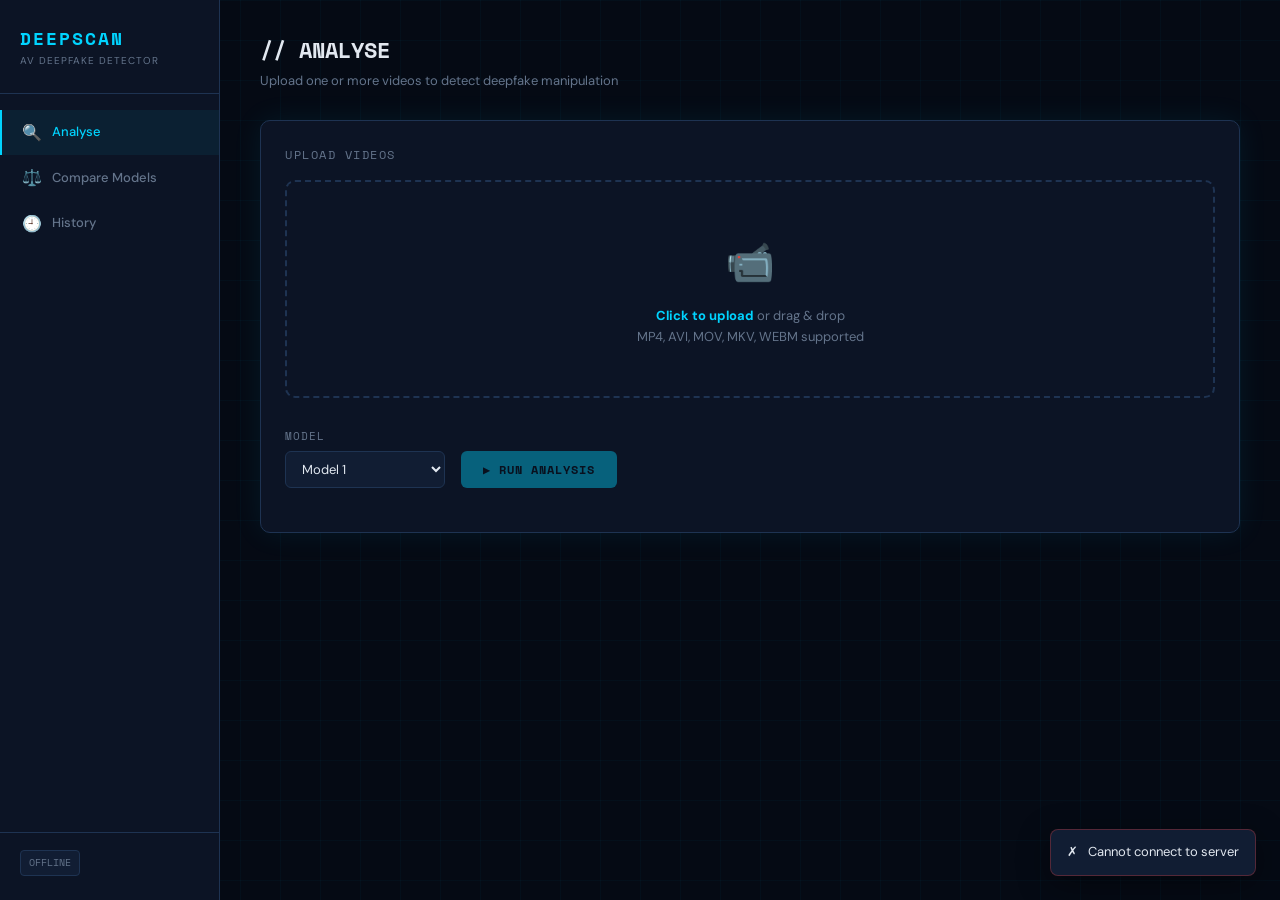
==== commit 3cee8b53: "draf.pdf submitted version 1" ====
--- a/web/templates/index.html
+++ b/web/templates/index.html
@@ -942,31 +942,14 @@
 
                     <!-- Controls -->
                     <div class="controls" style="margin-top:16px;">
-                        <div class="control-group">
-                            <span class="control-label">Model</span>
-                            <select id="modelSelect">
-                                <option value="model1">Model 1</option>
-                                <option value="model2">Model 2</option>
-                            </select>
-                        </div>
-                        <div class="control-group">
-                            <div style="display:flex;justify-content:space-between;">
-                                <span class="control-label">Threshold</span>
-                                <span class="control-value" id="thresholdVal">0.50</span>
-                            </div>
-                            <input type="range" id="thresholdSlider" min="0.1" max="0.9" step="0.01" value="0.5"
-                                oninput="document.getElementById('thresholdVal').textContent=parseFloat(this.value).toFixed(2)">
-                        </div>
-                        <div class="control-group">
-                            <span class="control-label">Windows</span>
-                            <select id="nWindowsSelect">
-                                <option value="1">1 window</option>
-                                <option value="2">2 windows</option>
-                                <option value="3" selected>3 windows</option>
-                                <option value="5">5 windows</option>
-                            </select>
-                        </div>
-                        <button class="btn btn-primary" id="analyseBtn" onclick="runAnalyse()" disabled>
+<div class="control-group">
+  <span class="control-label">Model</span>
+  <select id="modelSelect">
+    <option value="model1">Model 1</option>
+    <option value="model2">Model 2</option>
+  </select>
+</div>
+<button class="btn btn-primary" id="analyseBtn" onclick="runAnalyse()" disabled>
                             ▶ RUN ANALYSIS
                         </button>
                         <button class="btn btn-ghost" onclick="clearFiles()" id="clearBtn" style="display:none;">
@@ -1003,24 +986,8 @@
                     </div>
                     <div id="compareFileName" style="margin-top:10px;font-size:12px;color:var(--muted);"></div>
 
-                    <div class="controls" style="margin-top:16px;">
-                        <div class="control-group">
-                            <div style="display:flex;justify-content:space-between;">
-                                <span class="control-label">Threshold</span>
-                                <span class="control-value" id="compareThresholdVal">0.50</span>
-                            </div>
-                            <input type="range" id="compareThresholdSlider" min="0.1" max="0.9" step="0.01" value="0.5"
-                                oninput="document.getElementById('compareThresholdVal').textContent=parseFloat(this.value).toFixed(2)">
-                        </div>
-                        <div class="control-group">
-                            <span class="control-label">Windows</span>
-                            <select id="compareWindowsSelect">
-                                <option value="1">1 window</option>
-                                <option value="2">2 windows</option>
-                                <option value="3" selected>3 windows</option>
-                            </select>
-                        </div>
-                        <button class="btn btn-primary" id="compareBtn" onclick="runCompare()" disabled>
+<div class="controls" style="margin-top:16px;">
+  <button class="btn btn-primary" id="compareBtn" onclick="runCompare()" disabled>
                             ⚖️ COMPARE
                         </button>
                     </div>
@@ -1190,13 +1157,11 @@
             container.innerHTML = '';
             summary.style.display = 'none';
 
-            const fd = new FormData();
-            fileQueue.forEach(f => fd.append('videos', f));
-            fd.append('model', document.getElementById('modelSelect').value);
-            fd.append('threshold', document.getElementById('thresholdSlider').value);
-            fd.append('n_windows', document.getElementById('nWindowsSelect').value);
-
-            try {
+const fd = new FormData();
+  fileQueue.forEach(f => fd.append('videos', f));
+  fd.append('model', document.getElementById('modelSelect').value);
+
+  try {
                 const r = await fetch('/api/analyse', { method: 'POST', body: fd });
                 const d = await r.json();
                 if (d.error) { toast(d.error, 'error'); return; }
@@ -1319,12 +1284,10 @@
             progress.style.display = 'block';
             results.style.display = 'none';
 
-            const fd = new FormData();
-            fd.append('video', compareFile);
-            fd.append('threshold', document.getElementById('compareThresholdSlider').value);
-            fd.append('n_windows', document.getElementById('compareWindowsSelect').value);
-
-            try {
+const fd = new FormData();
+  fd.append('video', compareFile);
+
+  try {
                 const r = await fetch('/api/compare', { method: 'POST', body: fd });
                 const d = await r.json();
                 if (d.error) { toast(d.error, 'error'); return; }
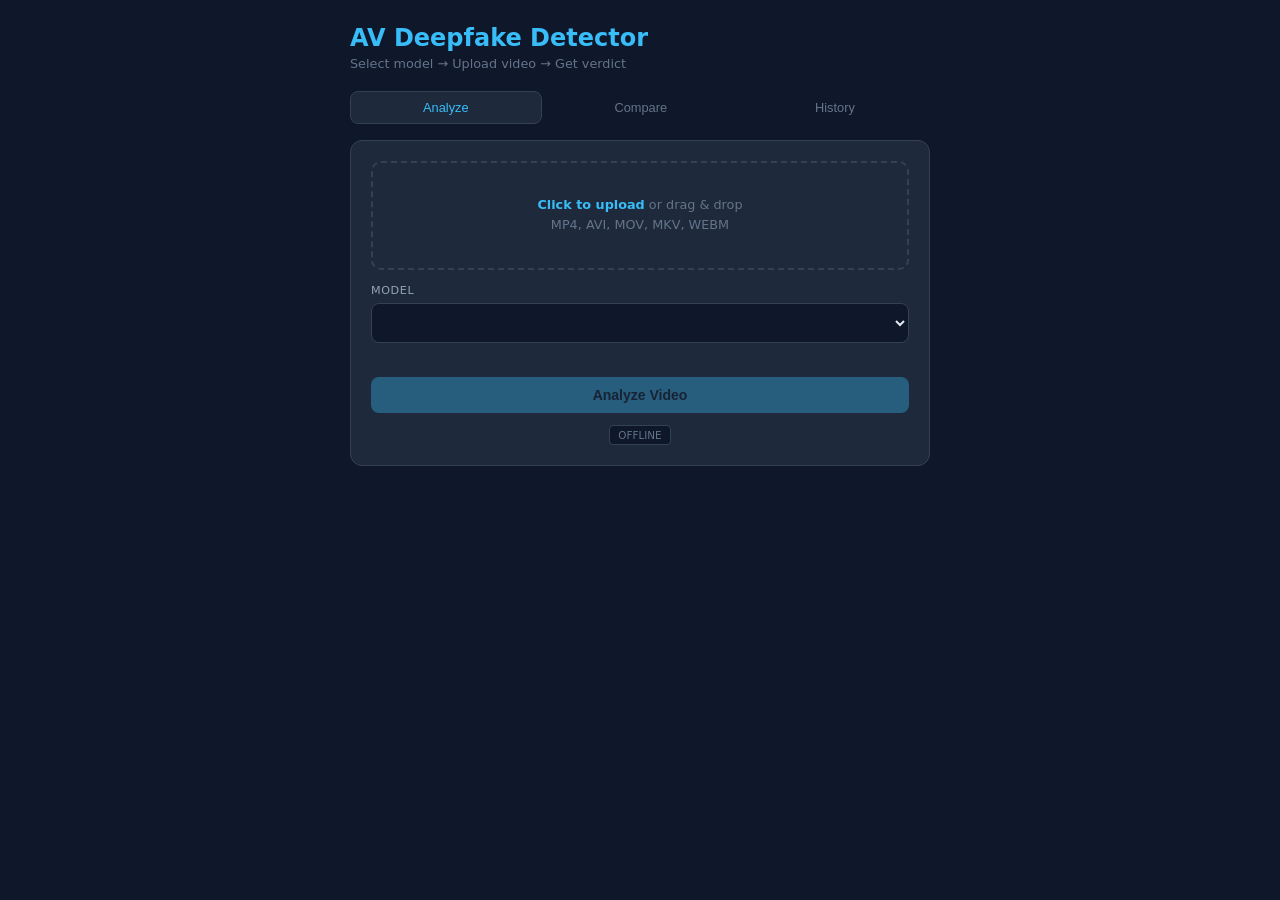
==== commit 3622aff7: "Current draft changes" ====
--- a/web/templates/index.html
+++ b/web/templates/index.html
@@ -1,1424 +1,411 @@
 <!DOCTYPE html>
 <html lang="en">
-
 <head>
-    <meta charset="UTF-8">
-    <meta name="viewport" content="width=device-width, initial-scale=1.0">
-    <title>DeepScan — AV Deepfake Detector</title>
-    <link rel="preconnect" href="https://fonts.googleapis.com">
-    <link
-        href="https://fonts.googleapis.com/css2?family=Space+Mono:wght@400;700&family=DM+Sans:wght@300;400;500;600&display=swap"
-        rel="stylesheet">
-    <style>
-        /* ── DESIGN SYSTEM ── */
-        :root {
-            --bg: #050a14;
-            --surface: #0c1425;
-            --surface2: #111d33;
-            --border: #1e3352;
-            --accent: #00d4ff;
-            --accent2: #7c3aed;
-            --real: #22c55e;
-            --fake: #ef4444;
-            --warn: #f59e0b;
-            --text: #e2e8f0;
-            --muted: #64748b;
-            --mono: 'Space Mono', monospace;
-            --sans: 'DM Sans', sans-serif;
-            --radius: 10px;
-            --glow: 0 0 30px rgba(0, 212, 255, 0.08);
-        }
-
-        * {
-            margin: 0;
-            padding: 0;
-            box-sizing: border-box;
-        }
-
-        body {
-            background: var(--bg);
-            color: var(--text);
-            font-family: var(--sans);
-            font-size: 15px;
-            line-height: 1.6;
-            min-height: 100vh;
-        }
-
-        /* Animated grid background */
-        body::before {
-            content: '';
-            position: fixed;
-            inset: 0;
-            z-index: 0;
-            background-image:
-                linear-gradient(rgba(0, 212, 255, 0.03) 1px, transparent 1px),
-                linear-gradient(90deg, rgba(0, 212, 255, 0.03) 1px, transparent 1px);
-            background-size: 40px 40px;
-            pointer-events: none;
-        }
-
-        /* ── LAYOUT ── */
-        .app {
-            position: relative;
-            z-index: 1;
-            display: flex;
-            min-height: 100vh;
-        }
-
-        /* ── SIDEBAR ── */
-        .sidebar {
-            width: 220px;
-            min-height: 100vh;
-            background: var(--surface);
-            border-right: 1px solid var(--border);
-            display: flex;
-            flex-direction: column;
-            padding: 24px 0;
-            position: sticky;
-            top: 0;
-            flex-shrink: 0;
-        }
-
-        .logo {
-            padding: 0 20px 24px;
-            border-bottom: 1px solid var(--border);
-            margin-bottom: 16px;
-        }
-
-        .logo-title {
-            font-family: var(--mono);
-            font-size: 18px;
-            font-weight: 700;
-            color: var(--accent);
-            letter-spacing: 2px;
-        }
-
-        .logo-sub {
-            font-size: 10px;
-            color: var(--muted);
-            letter-spacing: 1px;
-            text-transform: uppercase;
-        }
-
-        nav {
-            flex: 1;
-        }
-
-        .nav-item {
-            display: flex;
-            align-items: center;
-            gap: 10px;
-            padding: 10px 20px;
-            cursor: pointer;
-            color: var(--muted);
-            font-size: 13px;
-            font-weight: 500;
-            border-left: 2px solid transparent;
-            transition: all 0.15s;
-            user-select: none;
-        }
-
-        .nav-item:hover {
-            color: var(--text);
-            background: rgba(0, 212, 255, 0.04);
-        }
-
-        .nav-item.active {
-            color: var(--accent);
-            border-left-color: var(--accent);
-            background: rgba(0, 212, 255, 0.06);
-        }
-
-        .nav-icon {
-            font-size: 16px;
-            width: 20px;
-            text-align: center;
-        }
-
-        .sidebar-footer {
-            padding: 16px 20px 0;
-            border-top: 1px solid var(--border);
-        }
-
-        .device-badge {
-            font-family: var(--mono);
-            font-size: 10px;
-            color: var(--muted);
-            background: var(--surface2);
-            border: 1px solid var(--border);
-            border-radius: 4px;
-            padding: 4px 8px;
-            display: inline-block;
-        }
-
-        /* ── MAIN ── */
-        .main {
-            flex: 1;
-            padding: 32px 40px;
-            max-width: 1100px;
-            overflow-x: hidden;
-        }
-
-        .page {
-            display: none;
-        }
-
-        .page.active {
-            display: block;
-            animation: fadeIn 0.2s ease;
-        }
-
-        @keyframes fadeIn {
-            from {
-                opacity: 0;
-                transform: translateY(6px);
-            }
-
-            to {
-                opacity: 1;
-                transform: none;
-            }
-        }
-
-        .page-header {
-            margin-bottom: 28px;
-        }
-
-        .page-title {
-            font-family: var(--mono);
-            font-size: 22px;
-            font-weight: 700;
-            color: var(--text);
-            margin-bottom: 4px;
-        }
-
-        .page-sub {
-            color: var(--muted);
-            font-size: 13px;
-        }
-
-        /* ── CARDS ── */
-        .card {
-            background: var(--surface);
-            border: 1px solid var(--border);
-            border-radius: var(--radius);
-            padding: 24px;
-            box-shadow: var(--glow);
-            margin-bottom: 20px;
-        }
-
-        .card-title {
-            font-family: var(--mono);
-            font-size: 12px;
-            color: var(--muted);
-            letter-spacing: 1.5px;
-            text-transform: uppercase;
-            margin-bottom: 16px;
-        }
-
-        /* ── DROPZONE ── */
-        .dropzone {
-            border: 2px dashed var(--border);
-            border-radius: var(--radius);
-            padding: 48px 24px;
-            text-align: center;
-            cursor: pointer;
-            transition: all 0.2s;
-            position: relative;
-        }
-
-        .dropzone:hover,
-        .dropzone.drag-over {
-            border-color: var(--accent);
-            background: rgba(0, 212, 255, 0.03);
-        }
-
-        .dropzone-icon {
-            font-size: 40px;
-            margin-bottom: 12px;
-        }
-
-        .dropzone-text {
-            color: var(--muted);
-            font-size: 13px;
-        }
-
-        .dropzone-text strong {
-            color: var(--accent);
-        }
-
-        .dropzone input {
-            display: none;
-        }
-
-        /* ── CONTROLS ROW ── */
-        .controls {
-            display: flex;
-            gap: 16px;
-            align-items: flex-end;
-            flex-wrap: wrap;
-            margin-bottom: 20px;
-        }
-
-        .control-group {
-            display: flex;
-            flex-direction: column;
-            gap: 6px;
-            min-width: 160px;
-        }
-
-        .control-label {
-            font-size: 11px;
-            color: var(--muted);
-            text-transform: uppercase;
-            letter-spacing: 1px;
-            font-family: var(--mono);
-        }
-
-        .control-value {
-            font-family: var(--mono);
-            font-size: 12px;
-            color: var(--accent);
-            text-align: right;
-        }
-
-        select,
-        input[type=range] {
-            background: var(--surface2);
-            border: 1px solid var(--border);
-            color: var(--text);
-            padding: 8px 12px;
-            border-radius: 6px;
-            font-size: 13px;
-            font-family: var(--sans);
-            outline: none;
-            cursor: pointer;
-        }
-
-        select:focus {
-            border-color: var(--accent);
-        }
-
-        input[type=range] {
-            padding: 0;
-            height: 4px;
-            appearance: none;
-            background: var(--border);
-            border: none;
-            cursor: pointer;
-        }
-
-        input[type=range]::-webkit-slider-thumb {
-            appearance: none;
-            width: 14px;
-            height: 14px;
-            border-radius: 50%;
-            background: var(--accent);
-            cursor: pointer;
-            border: 2px solid var(--bg);
-        }
-
-        .btn {
-            padding: 10px 22px;
-            border-radius: 6px;
-            border: none;
-            font-family: var(--mono);
-            font-size: 12px;
-            font-weight: 700;
-            letter-spacing: 1px;
-            cursor: pointer;
-            transition: all 0.15s;
-            text-transform: uppercase;
-        }
-
-        .btn-primary {
-            background: var(--accent);
-            color: var(--bg);
-        }
-
-        .btn-primary:hover {
-            filter: brightness(1.1);
-            transform: translateY(-1px);
-        }
-
-        .btn-primary:disabled {
-            opacity: 0.4;
-            cursor: not-allowed;
-            transform: none;
-        }
-
-        .btn-ghost {
-            background: transparent;
-            color: var(--muted);
-            border: 1px solid var(--border);
-        }
-
-        .btn-ghost:hover {
-            color: var(--text);
-            border-color: var(--text);
-        }
-
-        .btn-danger {
-            background: transparent;
-            color: var(--fake);
-            border: 1px solid rgba(239, 68, 68, 0.3);
-        }
-
-        .btn-danger:hover {
-            background: rgba(239, 68, 68, 0.1);
-        }
-
-        /* ── FILE QUEUE ── */
-        .file-queue {
-            display: flex;
-            flex-direction: column;
-            gap: 8px;
-            margin-bottom: 16px;
-        }
-
-        .file-item {
-            display: flex;
-            align-items: center;
-            gap: 12px;
-            background: var(--surface2);
-            border: 1px solid var(--border);
-            border-radius: 6px;
-            padding: 10px 14px;
-            font-size: 13px;
-        }
-
-        .file-item-name {
-            flex: 1;
-            color: var(--text);
-            white-space: nowrap;
-            overflow: hidden;
-            text-overflow: ellipsis;
-        }
-
-        .file-item-size {
-            color: var(--muted);
-            font-size: 11px;
-            font-family: var(--mono);
-            flex-shrink: 0;
-        }
-
-        .file-item-remove {
-            cursor: pointer;
-            color: var(--muted);
-            font-size: 16px;
-            flex-shrink: 0;
-        }
-
-        .file-item-remove:hover {
-            color: var(--fake);
-        }
-
-        /* ── PROGRESS ── */
-        .progress-bar-wrap {
-            background: var(--surface2);
-            border-radius: 4px;
-            height: 4px;
-            margin: 12px 0;
-            overflow: hidden;
-        }
-
-        .progress-bar {
-            height: 100%;
-            background: var(--accent);
-            border-radius: 4px;
-            width: 0%;
-            transition: width 0.3s;
-        }
-
-        .progress-bar.indeterminate {
-            width: 40%;
-            animation: slide 1.2s ease-in-out infinite;
-        }
-
-        @keyframes slide {
-            0% {
-                transform: translateX(-200%);
-            }
-
-            100% {
-                transform: translateX(350%);
-            }
-        }
-
-        /* ── RESULT CARD ── */
-        .result-card {
-            border-radius: var(--radius);
-            border: 1px solid var(--border);
-            overflow: hidden;
-            margin-bottom: 16px;
-        }
-
-        .result-header {
-            display: flex;
-            align-items: center;
-            gap: 16px;
-            padding: 16px 20px;
-        }
-
-        .result-header.real {
-            background: rgba(34, 197, 94, 0.08);
-            border-bottom: 1px solid rgba(34, 197, 94, 0.15);
-        }
-
-        .result-header.fake {
-            background: rgba(239, 68, 68, 0.08);
-            border-bottom: 1px solid rgba(239, 68, 68, 0.15);
-        }
-
-        .verdict-badge {
-            font-family: var(--mono);
-            font-size: 20px;
-            font-weight: 700;
-            letter-spacing: 3px;
-            flex-shrink: 0;
-        }
-
-        .verdict-badge.real {
-            color: var(--real);
-        }
-
-        .verdict-badge.fake {
-            color: var(--fake);
-        }
-
-        .result-filename {
-            flex: 1;
-            font-size: 13px;
-            color: var(--muted);
-            overflow: hidden;
-            text-overflow: ellipsis;
-            white-space: nowrap;
-        }
-
-        .confidence-badge {
-            font-family: var(--mono);
-            font-size: 11px;
-            padding: 3px 8px;
-            border-radius: 4px;
-        }
-
-        .confidence-badge.real {
-            background: rgba(34, 197, 94, 0.15);
-            color: var(--real);
-        }
-
-        .confidence-badge.fake {
-            background: rgba(239, 68, 68, 0.15);
-            color: var(--fake);
-        }
-
-        .result-body {
-            padding: 16px 20px;
-            background: var(--surface);
-        }
-
-        /* ── SCORE BARS ── */
-        .score-bars {
-            display: flex;
-            flex-direction: column;
-            gap: 10px;
-            margin-bottom: 14px;
-        }
-
-        .score-row {
-            display: flex;
-            align-items: center;
-            gap: 12px;
-        }
-
-        .score-label {
-            font-size: 11px;
-            color: var(--muted);
-            font-family: var(--mono);
-            width: 52px;
-            flex-shrink: 0;
-        }
-
-        .score-bar-bg {
-            flex: 1;
-            height: 6px;
-            border-radius: 3px;
-            background: var(--surface2);
-            overflow: hidden;
-            position: relative;
-        }
-
-        .score-bar-fill {
-            height: 100%;
-            border-radius: 3px;
-            transition: width 0.8s cubic-bezier(0.4, 0, 0.2, 1);
-        }
-
-        .score-bar-fill.real {
-            background: linear-gradient(90deg, var(--real), #86efac);
-        }
-
-        .score-bar-fill.fake {
-            background: linear-gradient(90deg, var(--fake), #fca5a5);
-        }
-
-        .score-bar-fill.neutral {
-            background: linear-gradient(90deg, var(--accent), #67e8f9);
-        }
-
-        .score-val {
-            font-family: var(--mono);
-            font-size: 11px;
-            color: var(--muted);
-            width: 48px;
-            text-align: right;
-            flex-shrink: 0;
-        }
-
-        /* ── EXPLANATION PANEL ── */
-        .explanation-panel {
-            background: var(--surface2);
-            border: 1px solid var(--border);
-            border-radius: 6px;
-            padding: 12px 14px;
-            font-size: 12px;
-            color: var(--muted);
-            line-height: 1.6;
-            margin-bottom: 12px;
-        }
-
-        .explanation-panel strong {
-            color: var(--text);
-        }
-
-        /* ── WINDOW TIMELINE ── */
-        .timeline {
-            display: flex;
-            gap: 8px;
-            margin-bottom: 12px;
-            flex-wrap: wrap;
-        }
-
-        .window-chip {
-            background: var(--surface2);
-            border: 1px solid var(--border);
-            border-radius: 6px;
-            padding: 8px 12px;
-            font-size: 11px;
-            font-family: var(--mono);
-            flex: 1;
-            min-width: 120px;
-        }
-
-        .window-chip-time {
-            color: var(--muted);
-            margin-bottom: 4px;
-        }
-
-        .window-chip-score {
-            color: var(--text);
-            font-weight: 700;
-        }
-
-        /* ── MEL SPECTROGRAM ── */
-        .mel-grid {
-            display: flex;
-            gap: 8px;
-            flex-wrap: wrap;
-            margin-bottom: 12px;
-        }
-
-        .mel-img {
-            border-radius: 4px;
-            border: 1px solid var(--border);
-            overflow: hidden;
-            flex: 1;
-            min-width: 120px;
-        }
-
-        .mel-img img {
-            width: 100%;
-            display: block;
-        }
-
-        .mel-img-label {
-            font-size: 10px;
-            color: var(--muted);
-            font-family: var(--mono);
-            padding: 4px 6px;
-            background: var(--surface2);
-        }
-
-        /* ── RESULT ACTIONS ── */
-        .result-actions {
-            display: flex;
-            gap: 8px;
-            margin-top: 12px;
-        }
-
-        /* ── BATCH SUMMARY ── */
-        .batch-summary {
-            display: grid;
-            grid-template-columns: repeat(4, 1fr);
-            gap: 12px;
-            margin-bottom: 20px;
-        }
-
-        .summary-stat {
-            background: var(--surface);
-            border: 1px solid var(--border);
-            border-radius: var(--radius);
-            padding: 16px;
-            text-align: center;
-        }
-
-        .summary-stat-val {
-            font-family: var(--mono);
-            font-size: 28px;
-            font-weight: 700;
-            margin-bottom: 4px;
-        }
-
-        .summary-stat-val.real {
-            color: var(--real);
-        }
-
-        .summary-stat-val.fake {
-            color: var(--fake);
-        }
-
-        .summary-stat-val.neutral {
-            color: var(--accent);
-        }
-
-        .summary-stat-label {
-            font-size: 11px;
-            color: var(--muted);
-            text-transform: uppercase;
-            letter-spacing: 1px;
-        }
-
-        /* ── COMPARE PAGE ── */
-        .compare-grid {
-            display: grid;
-            grid-template-columns: 1fr 1fr;
-            gap: 20px;
-        }
-
-        .compare-col {
-            background: var(--surface);
-            border: 1px solid var(--border);
-            border-radius: var(--radius);
-            padding: 20px;
-        }
-
-        .compare-col-title {
-            font-family: var(--mono);
-            font-size: 11px;
-            color: var(--muted);
-            text-transform: uppercase;
-            letter-spacing: 1.5px;
-            margin-bottom: 14px;
-        }
-
-        /* ── HISTORY ── */
-        .history-table {
-            width: 100%;
-            border-collapse: collapse;
-        }
-
-        .history-table th {
-            text-align: left;
-            font-size: 10px;
-            color: var(--muted);
-            text-transform: uppercase;
-            letter-spacing: 1px;
-            font-family: var(--mono);
-            padding: 8px 12px;
-            border-bottom: 1px solid var(--border);
-        }
-
-        .history-table td {
-            padding: 10px 12px;
-            border-bottom: 1px solid rgba(30, 51, 82, 0.5);
-            font-size: 13px;
-        }
-
-        .history-table tr:hover td {
-            background: rgba(0, 212, 255, 0.02);
-        }
-
-        .history-table tr:last-child td {
-            border-bottom: none;
-        }
-
-        .tag-real {
-            color: var(--real);
-            font-family: var(--mono);
-            font-weight: 700;
-            font-size: 12px;
-        }
-
-        .tag-fake {
-            color: var(--fake);
-            font-family: var(--mono);
-            font-weight: 700;
-            font-size: 12px;
-        }
-
-        .history-actions {
-            display: flex;
-            gap: 6px;
-        }
-
-        .icon-btn {
-            background: none;
-            border: none;
-            cursor: pointer;
-            color: var(--muted);
-            font-size: 14px;
-            padding: 4px;
-            border-radius: 4px;
-            transition: all 0.15s;
-        }
-
-        .icon-btn:hover {
-            color: var(--text);
-            background: var(--surface2);
-        }
-
-        .icon-btn.danger:hover {
-            color: var(--fake);
-        }
-
-        /* ── EMPTY STATE ── */
-        .empty-state {
-            text-align: center;
-            padding: 60px 20px;
-            color: var(--muted);
-        }
-
-        .empty-state-icon {
-            font-size: 48px;
-            margin-bottom: 12px;
-            opacity: 0.4;
-        }
-
-        .empty-state-text {
-            font-size: 13px;
-        }
-
-        /* ── TOAST ── */
-        .toast-container {
-            position: fixed;
-            bottom: 24px;
-            right: 24px;
-            z-index: 9999;
-            display: flex;
-            flex-direction: column;
-            gap: 8px;
-        }
-
-        .toast {
-            background: var(--surface2);
-            border: 1px solid var(--border);
-            border-radius: 8px;
-            padding: 12px 16px;
-            font-size: 13px;
-            color: var(--text);
-            display: flex;
-            align-items: center;
-            gap: 10px;
-            animation: toastIn 0.2s ease;
-            max-width: 320px;
-            box-shadow: 0 8px 32px rgba(0, 0, 0, 0.4);
-        }
-
-        @keyframes toastIn {
-            from {
-                transform: translateY(16px);
-                opacity: 0;
-            }
-
-            to {
-                transform: none;
-                opacity: 1;
-            }
-        }
-
-        .toast.success {
-            border-color: rgba(34, 197, 94, 0.3);
-        }
-
-        .toast.error {
-            border-color: rgba(239, 68, 68, 0.3);
-        }
-
-        /* ── SCROLLBAR ── */
-        ::-webkit-scrollbar {
-            width: 5px;
-            height: 5px;
-        }
-
-        ::-webkit-scrollbar-track {
-            background: var(--bg);
-        }
-
-        ::-webkit-scrollbar-thumb {
-            background: var(--border);
-            border-radius: 3px;
-        }
-
-        /* ── RESPONSIVE ── */
-        @media (max-width: 768px) {
-            .sidebar {
-                display: none;
-            }
-
-            .main {
-                padding: 20px 16px;
-            }
-
-            .compare-grid {
-                grid-template-columns: 1fr;
-            }
-
-            .batch-summary {
-                grid-template-columns: 1fr 1fr;
-            }
-        }
-    </style>
+<meta charset="UTF-8">
+<meta name="viewport" content="width=device-width, initial-scale=1.0">
+<title>AV Deepfake Detector</title>
+<style>
+* { box-sizing: border-box; margin: 0; padding: 0; }
+body { font-family: system-ui, -apple-system, sans-serif; background: #0f172a; color: #e2e8f0; min-height: 100vh; display: flex; align-items: flex-start; justify-content: center; padding: 24px 16px; }
+.app { width: 100%; max-width: 580px; }
+h1 { font-size: 1.5rem; font-weight: 700; margin-bottom: 4px; color: #38bdf8; }
+.subtitle { color: #64748b; font-size: 0.8rem; margin-bottom: 20px; }
+
+/* ── Tabs ── */
+.tabs { display: flex; gap: 4px; margin-bottom: 16px; }
+.tab { padding: 8px 18px; border-radius: 8px; font-size: 0.8rem; font-weight: 500; cursor: pointer; color: #64748b; background: transparent; border: none; transition: all 0.15s; }
+.tab:hover { color: #e2e8f0; background: #1e293b; }
+.tab.active { color: #38bdf8; background: #1e293b; border: 1px solid #334155; }
+
+/* ── Page sections ── */
+.page { display: none; }
+.page.active { display: block; animation: fadeIn 0.15s ease; }
+@keyframes fadeIn { from { opacity: 0; transform: translateY(4px); } to { opacity: 1; transform: none; } }
+
+/* ── Card ── */
+.card { background: #1e293b; border: 1px solid #334155; border-radius: 12px; padding: 20px; margin-bottom: 14px; }
+label { display: block; font-size: 0.7rem; color: #94a3b8; margin-bottom: 6px; text-transform: uppercase; letter-spacing: 0.05em; }
+select, button { width: 100%; padding: 10px 14px; border-radius: 8px; font-size: 0.875rem; }
+select { background: #0f172a; border: 1px solid #334155; color: #e2e8f0; margin-bottom: 14px; cursor: pointer; }
+select:focus { border-color: #38bdf8; outline: none; }
+button { background: #38bdf8; color: #0f172a; font-weight: 600; border: none; cursor: pointer; transition: opacity 0.15s; }
+button:hover { opacity: 0.9; }
+button:disabled { opacity: 0.35; cursor: not-allowed; }
+button.ghost { background: transparent; border: 1px solid #334155; color: #94a3b8; }
+button.ghost:hover { border-color: #94a3b8; color: #e2e8f0; }
+
+/* ── Dropzone ── */
+.dropzone { border: 2px dashed #334155; border-radius: 10px; padding: 32px 20px; text-align: center; cursor: pointer; margin-bottom: 14px; transition: all 0.15s; }
+.dropzone:hover, .dropzone.drag-over { border-color: #38bdf8; background: rgba(56,189,248,0.04); }
+.dropzone input { display: none; }
+.dropzone-text { color: #64748b; font-size: 0.8rem; line-height: 1.6; }
+.dropzone-text strong { color: #38bdf8; }
+
+/* ── File info ── */
+.file-info { display: none; font-size: 0.75rem; color: #94a3b8; margin-bottom: 12px; padding: 8px 12px; background: #0f172a; border-radius: 6px; word-break: break-all; }
+
+/* ── Loader / Error ── */
+.loader { display: none; text-align: center; padding: 16px; color: #38bdf8; font-size: 0.85rem; }
+.error { display: none; color: #ef4444; padding: 10px 14px; background: rgba(239,68,68,0.1); border-radius: 8px; font-size: 0.8rem; margin-bottom: 12px; }
+
+/* ── Result ── */
+.result { display: none; }
+.verdict { font-size: 2.2rem; font-weight: 700; letter-spacing: 0.08em; margin-bottom: 4px; }
+.verdict.real { color: #22c55e; }
+.verdict.fake { color: #ef4444; }
+.confidence { font-size: 0.8rem; color: #94a3b8; margin-bottom: 16px; }
+.scores { display: grid; grid-template-columns: repeat(3, 1fr); gap: 8px; margin-bottom: 16px; }
+.score-item { background: #0f172a; border-radius: 8px; padding: 12px 6px; text-align: center; }
+.score-label { font-size: 0.65rem; color: #64748b; text-transform: uppercase; margin-bottom: 4px; }
+.score-value { font-size: 1.1rem; font-weight: 700; }
+.score-item.audio .score-value { color: #a78bfa; }
+.score-item.video .score-value { color: #f472b6; }
+.score-item.joint .score-value { color: #38bdf8; }
+
+/* ── Compare ── */
+.compare-grid { display: grid; grid-template-columns: 1fr 1fr; gap: 12px; }
+.compare-col { background: #0f172a; border: 1px solid #334155; border-radius: 10px; padding: 16px; }
+.compare-col-title { font-size: 0.7rem; color: #64748b; text-transform: uppercase; letter-spacing: 0.05em; margin-bottom: 10px; }
+.compare-scores { display: flex; flex-direction: column; gap: 6px; }
+.compare-score-row { display: flex; justify-content: space-between; align-items: center; font-size: 0.75rem; }
+.compare-score-label { color: #64748b; }
+.compare-score-val { font-weight: 600; }
+.compare-verdict { font-size: 1.1rem; font-weight: 700; margin: 8px 0 4px; }
+.compare-verdict.real { color: #22c55e; }
+.compare-verdict.fake { color: #ef4444; }
+.compare-error { font-size: 0.75rem; color: #ef4444; }
+.compare-summary { text-align: center; margin-top: 12px; font-size: 0.8rem; color: #94a3b8; }
+.compare-summary strong { color: #38bdf8; }
+
+/* ── History ── */
+.history-toolbar { display: flex; justify-content: space-between; align-items: center; margin-bottom: 12px; }
+.history-count { font-size: 0.75rem; color: #64748b; }
+.history-table-wrap { overflow-x: auto; }
+table { width: 100%; border-collapse: collapse; font-size: 0.8rem; }
+th { text-align: left; font-size: 0.65rem; color: #64748b; text-transform: uppercase; letter-spacing: 0.05em; padding: 6px 10px; border-bottom: 1px solid #334155; }
+td { padding: 8px 10px; border-bottom: 1px solid #1e293b; vertical-align: middle; }
+tr:last-child td { border-bottom: none; }
+tr:hover td { background: rgba(56,189,248,0.03); }
+.tag { display: inline-block; padding: 2px 8px; border-radius: 4px; font-size: 0.7rem; font-weight: 700; font-family: monospace; letter-spacing: 0.05em; }
+.tag.real { background: rgba(34,197,94,0.15); color: #22c55e; }
+.tag.fake { background: rgba(239,68,68,0.15); color: #ef4444; }
+.score-mini { font-family: monospace; font-size: 0.75rem; color: #94a3b8; }
+.action-btn { background: none; border: none; color: #64748b; cursor: pointer; padding: 3px 6px; font-size: 0.75rem; border-radius: 4px; width: auto; }
+.action-btn:hover { color: #e2e8f0; background: #334155; }
+.action-btn.danger:hover { color: #ef4444; }
+.empty-state { text-align: center; padding: 32px; color: #475569; font-size: 0.85rem; }
+
+/* ── Footer badge ── */
+.device-badge { display: inline-block; font-size: 0.65rem; background: #0f172a; border: 1px solid #334155; border-radius: 4px; padding: 3px 8px; color: #64748b; margin-top: 12px; }
+</style>
 </head>
-
 <body>
-
-    <div class="app">
-        <!-- ── SIDEBAR ── -->
-        <aside class="sidebar">
-            <div class="logo">
-                <div class="logo-title">DEEPSCAN</div>
-                <div class="logo-sub">AV Deepfake Detector</div>
-            </div>
-            <nav>
-                <div class="nav-item active" onclick="showPage('analyse')">
-                    <span class="nav-icon">🔍</span> Analyse
-                </div>
-                <div class="nav-item" onclick="showPage('compare')">
-                    <span class="nav-icon">⚖️</span> Compare Models
-                </div>
-                <div class="nav-item" onclick="showPage('history')">
-                    <span class="nav-icon">🕘</span> History
-                </div>
-            </nav>
-            <div class="sidebar-footer">
-                <div id="deviceBadge" class="device-badge">LOADING...</div>
-            </div>
-        </aside>
-
-        <!-- ── MAIN ── -->
-        <main class="main">
-
-            <!-- ─ ANALYSE PAGE ─ -->
-            <div class="page active" id="page-analyse">
-                <div class="page-header">
-                    <div class="page-title">// ANALYSE</div>
-                    <div class="page-sub">Upload one or more videos to detect deepfake manipulation</div>
-                </div>
-
-                <!-- Upload card -->
-                <div class="card">
-                    <div class="card-title">Upload Videos</div>
-
-                    <div class="dropzone" id="dropzone" onclick="document.getElementById('fileInput').click()">
-                        <div class="dropzone-icon">📹</div>
-                        <div class="dropzone-text">
-                            <strong>Click to upload</strong> or drag &amp; drop<br>
-                            MP4, AVI, MOV, MKV, WEBM supported
-                        </div>
-                        <input type="file" id="fileInput" accept="video/*" multiple>
-                    </div>
-
-                    <div class="file-queue" id="fileQueue" style="margin-top:14px;"></div>
-
-                    <!-- Controls -->
-                    <div class="controls" style="margin-top:16px;">
-<div class="control-group">
-  <span class="control-label">Model</span>
-  <select id="modelSelect">
-    <option value="model1">Model 1</option>
-    <option value="model2">Model 2</option>
-  </select>
+<div class="app">
+  <h1>AV Deepfake Detector</h1>
+  <p class="subtitle">Select model → Upload video → Get verdict</p>
+
+  <!-- Tab navigation -->
+  <div class="tabs">
+    <button class="tab active" onclick="showTab('analyze')">Analyze</button>
+    <button class="tab" onclick="showTab('compare')">Compare</button>
+    <button class="tab" onclick="showTab('history')">History</button>
+  </div>
+
+  <!-- ── ANALYZE PAGE ── -->
+  <div class="page active" id="page-analyze">
+    <div class="card">
+      <div class="dropzone" id="dropzone">
+        <div class="dropzone-text"><strong>Click to upload</strong> or drag & drop<br>MP4, AVI, MOV, MKV, WEBM</div>
+        <input type="file" id="fileInput" accept="video/*">
+      </div>
+      <div class="file-info" id="fileInfo"></div>
+      <label for="modelSelect">Model</label>
+      <select id="modelSelect"></select>
+      <div style="font-size:0.7rem;color:#475569;min-height:16px;margin-top:-10px;margin-bottom:14px;" id="modelInfo"></div>
+      <button id="analyzeBtn" disabled>Analyze Video</button>
+      <div style="text-align:center;"><span class="device-badge" id="deviceBadge">Loading...</span></div>
+    </div>
+    <div class="loader" id="loader">Analyzing...</div>
+    <div class="error" id="error"></div>
+    <div class="card result" id="result">
+      <div class="verdict" id="verdict"></div>
+      <div class="confidence" id="confidence"></div>
+      <div class="scores">
+        <div class="score-item audio"><div class="score-label">Audio</div><div class="score-value" id="audioScore"></div></div>
+        <div class="score-item video"><div class="score-label">Video</div><div class="score-value" id="videoScore"></div></div>
+        <div class="score-item joint"><div class="score-label">Joint</div><div class="score-value" id="jointScore"></div></div>
+      </div>
+      <button class="ghost" id="resetBtn" style="margin-top:8px;">Analyze Another</button>
+    </div>
+  </div>
+
+  <!-- ── COMPARE PAGE ── -->
+  <div class="page" id="page-compare">
+    <div class="card">
+      <div class="dropzone" id="compareDropzone">
+        <div class="dropzone-text"><strong>Upload a video</strong> to compare both models<br>Same video, side-by-side results</div>
+        <input type="file" id="compareFileInput" accept="video/*">
+      </div>
+      <div class="file-info" id="compareFileInfo"></div>
+      <button id="compareBtn" disabled>Compare Models</button>
+    </div>
+    <div class="loader" id="compareLoader">Running both models...</div>
+    <div class="error" id="compareError"></div>
+    <div id="compareResult" style="display:none;">
+      <div class="compare-grid">
+        <div class="compare-col" id="compareCol1"><div class="compare-col-title">Model 1</div></div>
+        <div class="compare-col" id="compareCol2"><div class="compare-col-title">Model 2</div></div>
+      </div>
+      <div class="compare-summary" id="compareSummary"></div>
+    </div>
+  </div>
+
+  <!-- ── HISTORY PAGE ── -->
+  <div class="page" id="page-history">
+    <div class="history-toolbar">
+      <span class="history-count" id="historyCount"></span>
+      <button class="ghost" style="width:auto;padding:6px 12px;font-size:0.75rem;" id="clearHistoryBtn">Clear All</button>
+    </div>
+    <div class="card" id="historyCard">
+      <div id="historyEmpty" class="empty-state">No analyses yet</div>
+      <div id="historyTable" style="display:none;" class="history-table-wrap">
+        <table>
+          <thead><tr>
+            <th>File</th><th>Verdict</th><th>Joint</th><th>Model</th><th></th>
+          </tr></thead>
+          <tbody id="historyBody"></tbody>
+        </table>
+      </div>
+    </div>
+  </div>
 </div>
-<button class="btn btn-primary" id="analyseBtn" onclick="runAnalyse()" disabled>
-                            ▶ RUN ANALYSIS
-                        </button>
-                        <button class="btn btn-ghost" onclick="clearFiles()" id="clearBtn" style="display:none;">
-                            CLEAR
-                        </button>
-                    </div>
-
-                    <div class="progress-bar-wrap" id="progressWrap" style="display:none;">
-                        <div class="progress-bar indeterminate" id="progressBar"></div>
-                    </div>
-                </div>
-
-                <!-- Batch summary (shown after analysis) -->
-                <div id="batchSummary" style="display:none;"></div>
-
-                <!-- Results -->
-                <div id="resultsContainer"></div>
-            </div>
-
-            <!-- ─ COMPARE PAGE ─ -->
-            <div class="page" id="page-compare">
-                <div class="page-header">
-                    <div class="page-title">// COMPARE MODELS</div>
-                    <div class="page-sub">Upload one video to run it through both models side by side</div>
-                </div>
-
-                <div class="card">
-                    <div class="card-title">Upload Video</div>
-                    <div class="dropzone" id="compareDropzone"
-                        onclick="document.getElementById('compareFileInput').click()">
-                        <div class="dropzone-icon">📹</div>
-                        <div class="dropzone-text"><strong>Click to upload</strong> a single video</div>
-                        <input type="file" id="compareFileInput" accept="video/*">
-                    </div>
-                    <div id="compareFileName" style="margin-top:10px;font-size:12px;color:var(--muted);"></div>
-
-<div class="controls" style="margin-top:16px;">
-  <button class="btn btn-primary" id="compareBtn" onclick="runCompare()" disabled>
-                            ⚖️ COMPARE
-                        </button>
-                    </div>
-                    <div class="progress-bar-wrap" id="compareProgress" style="display:none;">
-                        <div class="progress-bar indeterminate"></div>
-                    </div>
-                </div>
-
-                <div id="compareResults" style="display:none;">
-                    <div class="compare-grid">
-                        <div class="compare-col" id="compareCol1">
-                            <div class="compare-col-title">Model 1</div>
-                        </div>
-                        <div class="compare-col" id="compareCol2">
-                            <div class="compare-col-title">Model 2</div>
-                        </div>
-                    </div>
-                </div>
-            </div>
-
-            <!-- ─ HISTORY PAGE ─ -->
-            <div class="page" id="page-history">
-                <div class="page-header">
-                    <div class="page-title">// HISTORY</div>
-                    <div class="page-sub">All previously analysed videos</div>
-                </div>
-                <div class="card" style="padding:0;overflow:hidden;">
-                    <div
-                        style="display:flex;justify-content:space-between;align-items:center;padding:16px 20px;border-bottom:1px solid var(--border);">
-                        <span class="card-title" style="margin:0;">Recent Analyses</span>
-                        <button class="btn btn-danger" onclick="clearHistory()"
-                            style="padding:6px 14px;font-size:11px;">
-                            CLEAR ALL
-                        </button>
-                    </div>
-                    <div id="historyContent" style="padding:0 0 8px;">
-                        <div class="empty-state">
-                            <div class="empty-state-icon">🕘</div>
-                            <div class="empty-state-text">No analyses yet</div>
-                        </div>
-                    </div>
-                </div>
-            </div>
-
-        </main>
-    </div>
-
-    <!-- Toast container -->
-    <div class="toast-container" id="toastContainer"></div>
-
-    <script>
-        // ═══════════════════════════════════════════════════════════════
-        // STATE
-        // ═══════════════════════════════════════════════════════════════
-        let fileQueue = [];
-        let compareFile = null;
-        let modelInfo = {};
-
-        // ═══════════════════════════════════════════════════════════════
-        // INIT
-        // ═══════════════════════════════════════════════════════════════
-        async function init() {
-            try {
-                const r = await fetch('/api/models');
-                const d = await r.json();
-                modelInfo = d;
-                document.getElementById('deviceBadge').textContent =
-                    (d.device || 'cpu').toUpperCase();
-
-                const sel = document.getElementById('modelSelect');
-                sel.innerHTML = '';
-                if (d.model1) sel.innerHTML += `<option value="model1">Model 1 — Ep${d.model1.epoch} AUC ${d.model1.best_auc}</option>`;
-                if (d.model2) sel.innerHTML += `<option value="model2">Model 2 — Ep${d.model2.epoch} AUC ${d.model2.best_auc}</option>`;
-                if (!d.model1 && !d.model2)
-                    sel.innerHTML = '<option>⚠ No models configured</option>';
-            } catch (e) {
-                document.getElementById('deviceBadge').textContent = 'OFFLINE';
-                toast('Cannot connect to server', 'error');
-            }
-            loadHistory();
-        }
-
-        // ═══════════════════════════════════════════════════════════════
-        // NAVIGATION
-        // ═══════════════════════════════════════════════════════════════
-        function showPage(name) {
-            document.querySelectorAll('.page').forEach(p => p.classList.remove('active'));
-            document.querySelectorAll('.nav-item').forEach(n => n.classList.remove('active'));
-            document.getElementById('page-' + name).classList.add('active');
-            event.currentTarget.classList.add('active');
-            if (name === 'history') loadHistory();
-        }
-
-        // ═══════════════════════════════════════════════════════════════
-        // FILE HANDLING
-        // ═══════════════════════════════════════════════════════════════
-        document.getElementById('fileInput').addEventListener('change', e => {
-            addFiles(Array.from(e.target.files));
-            e.target.value = '';
-        });
-
-        const dz = document.getElementById('dropzone');
-        dz.addEventListener('dragover', e => { e.preventDefault(); dz.classList.add('drag-over'); });
-        dz.addEventListener('dragleave', () => dz.classList.remove('drag-over'));
-        dz.addEventListener('drop', e => {
-            e.preventDefault(); dz.classList.remove('drag-over');
-            addFiles(Array.from(e.dataTransfer.files).filter(f => f.type.startsWith('video/')));
-        });
-
-        function addFiles(files) {
-            files.forEach(f => {
-                if (!fileQueue.find(q => q.name === f.name && q.size === f.size))
-                    fileQueue.push(f);
-            });
-            renderQueue();
-        }
-
-        function removeFile(idx) {
-            fileQueue.splice(idx, 1);
-            renderQueue();
-        }
-
-        function clearFiles() {
-            fileQueue = [];
-            renderQueue();
-            document.getElementById('resultsContainer').innerHTML = '';
-            document.getElementById('batchSummary').style.display = 'none';
-        }
-
-        function renderQueue() {
-            const q = document.getElementById('fileQueue');
-            const analyseBtn = document.getElementById('analyseBtn');
-            const clearBtn = document.getElementById('clearBtn');
-            analyseBtn.disabled = fileQueue.length === 0;
-            clearBtn.style.display = fileQueue.length ? 'inline-flex' : 'none';
-            if (!fileQueue.length) { q.innerHTML = ''; return; }
-            q.innerHTML = fileQueue.map((f, i) => `
-    <div class="file-item">
-      <span>📹</span>
-      <span class="file-item-name">${f.name}</span>
-      <span class="file-item-size">${(f.size / 1e6).toFixed(1)} MB</span>
-      <span class="file-item-remove" onclick="removeFile(${i})">✕</span>
-    </div>`).join('');
-        }
-
-        // Compare file
-        document.getElementById('compareFileInput').addEventListener('change', e => {
-            compareFile = e.target.files[0] || null;
-            document.getElementById('compareFileName').textContent =
-                compareFile ? `📹 ${compareFile.name}` : '';
-            document.getElementById('compareBtn').disabled = !compareFile;
-            document.getElementById('compareResults').style.display = 'none';
-        });
-
-        // ═══════════════════════════════════════════════════════════════
-        // ANALYSE
-        // ═══════════════════════════════════════════════════════════════
-        async function runAnalyse() {
-            if (!fileQueue.length) return;
-            const btn = document.getElementById('analyseBtn');
-            const progress = document.getElementById('progressWrap');
-            const container = document.getElementById('resultsContainer');
-            const summary = document.getElementById('batchSummary');
-
-            btn.disabled = true;
-            progress.style.display = 'block';
-            container.innerHTML = '';
-            summary.style.display = 'none';
-
-const fd = new FormData();
-  fileQueue.forEach(f => fd.append('videos', f));
+
+<script>
+// ── State ──────────────────────────────────────────────────────────────────
+let selectedFile = null;
+let compareFile = null;
+
+// ── Init ───────────────────────────────────────────────────────────────────
+async function init() {
+  try {
+    const r = await fetch('/api/models');
+    const d = await r.json();
+    document.getElementById('deviceBadge').textContent = (d.device || 'cpu').toUpperCase();
+const sel = document.getElementById('modelSelect');
+  const modelInfo = document.getElementById('modelInfo');
+  sel.innerHTML = '';
+  if (d.model1?.available) sel.innerHTML += `<option value="model1">${d.model1.label}</option>`;
+  if (d.model2?.available) sel.innerHTML += `<option value="model2">${d.model2.label}</option>`;
+  if (!sel.innerHTML) sel.innerHTML = '<option>No models configured</option>';
+  sel.addEventListener('change', () => {
+    const m = sel.value === 'model1' ? d.model1 : d.model2;
+    modelInfo.textContent = m?.note || '';
+  });
+  if (sel.value) sel.dispatchEvent(new Event('change'));
+  } catch {
+    document.getElementById('deviceBadge').textContent = 'OFFLINE';
+  }
+}
+
+// ── Tab navigation ─────────────────────────────────────────────────────────
+function showTab(name) {
+  document.querySelectorAll('.page').forEach(p => p.classList.remove('active'));
+  document.querySelectorAll('.tab').forEach(t => t.classList.remove('active'));
+  document.getElementById('page-' + name).classList.add('active');
+  event.currentTarget.classList.add('active');
+  if (name === 'history') loadHistory();
+}
+
+// ── Analyze page ───────────────────────────────────────────────────────────
+const dropzone = document.getElementById('dropzone');
+const fileInput = document.getElementById('fileInput');
+
+dropzone.addEventListener('click', () => fileInput.click());
+dropzone.addEventListener('dragover', e => { e.preventDefault(); dropzone.classList.add('drag-over'); });
+dropzone.addEventListener('dragleave', () => dropzone.classList.remove('drag-over'));
+dropzone.addEventListener('drop', e => {
+  e.preventDefault(); dropzone.classList.remove('drag-over');
+  const f = e.dataTransfer.files[0];
+  if (f && f.type.startsWith('video/')) handleFile(f);
+});
+fileInput.addEventListener('change', () => { if (fileInput.files[0]) handleFile(fileInput.files[0]); });
+
+function handleFile(f) {
+  selectedFile = f;
+  document.getElementById('fileInfo').textContent = `📹 ${f.name} (${(f.size/1e6).toFixed(1)} MB)`;
+  document.getElementById('fileInfo').style.display = 'block';
+  document.getElementById('analyzeBtn').disabled = false;
+}
+
+document.getElementById('analyzeBtn').addEventListener('click', async () => {
+  if (!selectedFile) return;
+  showLoading(true);
+  const fd = new FormData();
+  fd.append('video', selectedFile);
   fd.append('model', document.getElementById('modelSelect').value);
-
   try {
-                const r = await fetch('/api/analyse', { method: 'POST', body: fd });
-                const d = await r.json();
-                if (d.error) { toast(d.error, 'error'); return; }
-
-                const results = d.results;
-
-                // Batch summary
-                if (results.length > 1) {
-                    const reals = results.filter(r => r.verdict === 'REAL').length;
-                    const fakes = results.filter(r => r.verdict === 'FAKE').length;
-                    const avg = results.reduce((a, r) => a + (r.joint_score || 0), 0) / results.length;
-                    summary.innerHTML = `
-        <div class="batch-summary">
-          <div class="summary-stat">
-            <div class="summary-stat-val neutral">${results.length}</div>
-            <div class="summary-stat-label">Total</div>
-          </div>
-          <div class="summary-stat">
-            <div class="summary-stat-val real">${reals}</div>
-            <div class="summary-stat-label">Real</div>
-          </div>
-          <div class="summary-stat">
-            <div class="summary-stat-val fake">${fakes}</div>
-            <div class="summary-stat-label">Fake</div>
-          </div>
-          <div class="summary-stat">
-            <div class="summary-stat-val neutral">${(avg * 100).toFixed(0)}%</div>
-            <div class="summary-stat-label">Avg Score</div>
-          </div>
-        </div>`;
-                    summary.style.display = 'block';
-                }
-
-                // Individual results
-                results.forEach(r => {
-                    if (r.error) {
-                        container.innerHTML += `<div class="result-card"><div class="result-header" style="padding:14px 20px;">
-          ⚠ ${r.filename}: ${r.error}</div></div>`;
-                        return;
-                    }
-                    container.innerHTML += buildResultCard(r);
-                });
-
-                toast(`Analysed ${results.length} video${results.length > 1 ? 's' : ''}`, 'success');
-            } catch (e) {
-                toast('Analysis failed: ' + e.message, 'error');
-            } finally {
-                btn.disabled = false;
-                progress.style.display = 'none';
-            }
-        }
-
-        function buildResultCard(r) {
-            const isReal = r.verdict === 'REAL';
-            const cls = isReal ? 'real' : 'fake';
-            const conf = Math.round((r.confidence || 0) * 100);
-            const thresh = r.threshold || 0.5;
-
-            const scoreBar = (label, val) => {
-                const barCls = val >= thresh ? 'real' : 'fake';
-                return `<div class="score-row">
-      <span class="score-label">${label}</span>
-      <div class="score-bar-bg">
-        <div class="score-bar-fill ${barCls}" style="width:${val * 100}%"></div>
-      </div>
-      <span class="score-val">${val.toFixed(3)}</span>
+    const r = await fetch('/api/analyze', { method: 'POST', body: fd });
+    const d = await r.json();
+    if (d.error) { showError(d.error); return; }
+    showResult(d);
+  } catch (e) { showError(e.message); }
+});
+
+function showLoading(on) {
+  document.getElementById('loader').style.display = on ? 'block' : 'none';
+  document.getElementById('error').style.display = 'none';
+  document.getElementById('result').style.display = 'none';
+}
+
+function showError(msg) {
+  showLoading(false);
+  document.getElementById('error').textContent = msg;
+  document.getElementById('error').style.display = 'block';
+}
+
+function showResult(d) {
+  showLoading(false);
+  const v = document.getElementById('verdict');
+  v.textContent = d.verdict;
+  v.className = 'verdict ' + (d.verdict === 'REAL' ? 'real' : 'fake');
+  document.getElementById('confidence').textContent = `Confidence: ${Math.round(d.confidence*100)}%`;
+  document.getElementById('audioScore').textContent = d.audio_score?.toFixed(3) ?? '—';
+  document.getElementById('videoScore').textContent = d.video_score?.toFixed(3) ?? '—';
+  document.getElementById('jointScore').textContent = d.joint_score?.toFixed(3) ?? '—';
+  document.getElementById('result').style.display = 'block';
+}
+
+document.getElementById('resetBtn').addEventListener('click', () => {
+  document.getElementById('result').style.display = 'none';
+  document.getElementById('fileInfo').style.display = 'none';
+  document.getElementById('analyzeBtn').disabled = true;
+  selectedFile = null;
+  fileInput.value = '';
+});
+
+// ── Compare page ───────────────────────────────────────────────────────────
+const compareDropzone = document.getElementById('compareDropzone');
+const compareFileInput = document.getElementById('compareFileInput');
+
+compareDropzone.addEventListener('click', () => compareFileInput.click());
+compareDropzone.addEventListener('dragover', e => { e.preventDefault(); compareDropzone.classList.add('drag-over'); });
+compareDropzone.addEventListener('dragleave', () => compareDropzone.classList.remove('drag-over'));
+compareDropzone.addEventListener('drop', e => {
+  e.preventDefault(); compareDropzone.classList.remove('drag-over');
+  const f = e.dataTransfer.files[0];
+  if (f && f.type.startsWith('video/')) handleCompareFile(f);
+});
+compareFileInput.addEventListener('change', () => { if (compareFileInput.files[0]) handleCompareFile(compareFileInput.files[0]); });
+
+function handleCompareFile(f) {
+  compareFile = f;
+  document.getElementById('compareFileInfo').textContent = `📹 ${f.name} (${(f.size/1e6).toFixed(1)} MB)`;
+  document.getElementById('compareFileInfo').style.display = 'block';
+  document.getElementById('compareBtn').disabled = false;
+  document.getElementById('compareResult').style.display = 'none';
+}
+
+document.getElementById('compareBtn').addEventListener('click', async () => {
+  if (!compareFile) return;
+  document.getElementById('compareLoader').style.display = 'block';
+  document.getElementById('compareError').style.display = 'none';
+  document.getElementById('compareResult').style.display = 'none';
+  const fd = new FormData();
+  fd.append('video', compareFile);
+  try {
+    const r = await fetch('/api/compare', { method: 'POST', body: fd });
+    const d = await r.json();
+    if (d.error) {
+      document.getElementById('compareLoader').style.display = 'none';
+      document.getElementById('compareError').textContent = d.error;
+      document.getElementById('compareError').style.display = 'block';
+      return;
+    }
+    renderCompare(d);
+  } catch (e) {
+    document.getElementById('compareLoader').style.display = 'none';
+    document.getElementById('compareError').textContent = e.message;
+    document.getElementById('compareError').style.display = 'block';
+  }
+});
+
+function renderCompare(d) {
+  document.getElementById('compareLoader').style.display = 'none';
+  document.getElementById('compareResult').style.display = 'block';
+  const r1 = d.results.model1;
+  const r2 = d.results.model2;
+  renderCompareCol('compareCol1', 'Model 1', r1);
+  renderCompareCol('compareCol2', 'Model 2', r2);
+
+  const summary = document.getElementById('compareSummary');
+  if (r1.verdict && r2.verdict) {
+    if (r1.verdict === r2.verdict) {
+      summary.innerHTML = `Both models agree: <strong>${r1.verdict}</strong>`;
+    } else {
+      summary.innerHTML = `Disagree: Model 1 says <strong>${r1.verdict}</strong>, Model 2 says <strong>${r2.verdict}</strong>`;
+    }
+  } else {
+    summary.innerHTML = '';
+  }
+}
+
+function renderCompareCol(id, label, r) {
+  const el = document.getElementById(id);
+  if (!r || r.error) {
+    el.innerHTML = `<div class="compare-col-title">${label}</div><div class="compare-error">${r?.error || 'Not available'}</div>`;
+    return;
+  }
+  const cls = r.verdict === 'REAL' ? 'real' : 'fake';
+  el.innerHTML = `
+    <div class="compare-col-title">${label}</div>
+    <div class="compare-verdict ${cls}">${r.verdict}</div>
+    <div class="compare-scores">
+      <div class="compare-score-row"><span class="compare-score-label">Audio</span><span class="compare-score-val" style="color:#a78bfa">${r.audio_score?.toFixed(3)}</span></div>
+      <div class="compare-score-row"><span class="compare-score-label">Video</span><span class="compare-score-val" style="color:#f472b6">${r.video_score?.toFixed(3)}</span></div>
+      <div class="compare-score-row"><span class="compare-score-label">Joint</span><span class="compare-score-val" style="color:#38bdf8">${r.joint_score?.toFixed(3)}</span></div>
     </div>`;
-            };
-
-            const windows = (r.windows || []).map((w, i) =>
-                `<div class="window-chip">
-      <div class="window-chip-time">W${i + 1}: ${w.start_sec}s–${w.end_sec}s</div>
-      <div class="window-chip-score" style="color:${w.joint_score >= thresh ? 'var(--real)' : 'var(--fake)'}">
-        ${w.joint_score.toFixed(3)}
-      </div>
-    </div>`).join('');
-
-            const mels = (r.mel_images || []).map((img, i) =>
-                `<div class="mel-img">
-      <div class="mel-img-label">Window ${i + 1} — Mel Spectrogram</div>
-      <img src="data:image/png;base64,${img}" alt="mel spectrogram">
-    </div>`).join('');
-
-            return `
-  <div class="result-card">
-    <div class="result-header ${cls}">
-      <span class="verdict-badge ${cls}">${r.verdict}</span>
-      <span class="result-filename">${r.filename || r.file || 'video'}</span>
-      <span class="confidence-badge ${cls}">${conf}% confident</span>
-    </div>
-    <div class="result-body">
-      <div class="score-bars">
-        ${scoreBar('JOINT', r.joint_score)}
-        ${scoreBar('AUDIO', r.audio_score)}
-        ${scoreBar('VIDEO', r.video_score)}
-      </div>
-      ${r.explanation ? `<div class="explanation-panel">
-        <strong>🔍 ${r.triggered_by?.toUpperCase() || 'ANALYSIS'}:</strong> ${r.explanation}
-      </div>` : ''}
-      ${windows ? `<div class="timeline">${windows}</div>` : ''}
-      ${mels ? `<div class="mel-grid">${mels}</div>` : ''}
-      ${r.id ? `<div class="result-actions">
-        <button class="btn btn-ghost" style="padding:6px 14px;font-size:11px;"
-          onclick="downloadReport('${r.id}')">📄 PDF REPORT</button>
-      </div>` : ''}
-    </div>
-  </div>`;
-        }
-
-        // ═══════════════════════════════════════════════════════════════
-        // COMPARE
-        // ═══════════════════════════════════════════════════════════════
-        async function runCompare() {
-            if (!compareFile) return;
-            const btn = document.getElementById('compareBtn');
-            const progress = document.getElementById('compareProgress');
-            const results = document.getElementById('compareResults');
-
-            btn.disabled = true;
-            progress.style.display = 'block';
-            results.style.display = 'none';
-
-const fd = new FormData();
-  fd.append('video', compareFile);
-
+}
+
+// ── History page ────────────────────────────────────────────────────────────
+async function loadHistory() {
   try {
-                const r = await fetch('/api/compare', { method: 'POST', body: fd });
-                const d = await r.json();
-                if (d.error) { toast(d.error, 'error'); return; }
-
-                for (const [key, col] of [['model1', 'compareCol1'], ['model2', 'compareCol2']]) {
-                    const m = d.models[key];
-                    const el = document.getElementById(col);
-                    const label = key === 'model1' ? 'Model 1' : 'Model 2';
-                    const info = m?.model_info;
-                    el.innerHTML = `<div class="compare-col-title">${label}${info ? ` — Ep${info.epoch} AUC ${info.best_auc}` : ''}</div>`;
-                    if (!m || m.error) {
-                        el.innerHTML += `<div class="explanation-panel">⚠ ${m?.error || 'Not configured'}</div>`;
-                    } else {
-                        const isReal = m.verdict === 'REAL';
-                        const cls = isReal ? 'real' : 'fake';
-                        const conf = Math.round((m.confidence || 0) * 100);
-                        const thresh = d.threshold;
-                        const sb = (label, val) => {
-                            const bc = val >= thresh ? 'real' : 'fake';
-                            return `<div class="score-row">
-            <span class="score-label">${label}</span>
-            <div class="score-bar-bg">
-              <div class="score-bar-fill ${bc}" style="width:${val * 100}%"></div>
-            </div>
-            <span class="score-val">${val.toFixed(3)}</span>
-          </div>`;
-                        };
-                        el.innerHTML += `
-          <div style="margin-bottom:14px;">
-            <span class="verdict-badge ${cls}" style="font-size:24px;">${m.verdict}</span>
-            <span class="confidence-badge ${cls}" style="margin-left:8px;">${conf}% confident</span>
-          </div>
-          <div class="score-bars">
-            ${sb('JOINT', m.joint_score)}
-            ${sb('AUDIO', m.audio_score)}
-            ${sb('VIDEO', m.video_score)}
-          </div>
-          ${m.explanation ? `<div class="explanation-panel" style="margin-top:10px;">
-            <strong>${m.triggered_by?.toUpperCase() || 'ANALYSIS'}:</strong> ${m.explanation}
-          </div>` : ''}`;
-                    }
-                }
-                results.style.display = 'block';
-                toast('Comparison complete', 'success');
-            } catch (e) {
-                toast('Comparison failed: ' + e.message, 'error');
-            } finally {
-                btn.disabled = false;
-                progress.style.display = 'none';
-            }
-        }
-
-        // ═══════════════════════════════════════════════════════════════
-        // HISTORY
-        // ═══════════════════════════════════════════════════════════════
-        async function loadHistory() {
-            try {
-                const r = await fetch('/api/history?limit=100');
-                const d = await r.json();
-                const el = document.getElementById('historyContent');
-                if (!d.analyses.length) {
-                    el.innerHTML = `<div class="empty-state">
-        <div class="empty-state-icon">🕘</div>
-        <div class="empty-state-text">No analyses yet</div>
-      </div>`;
-                    return;
-                }
-                el.innerHTML = `<table class="history-table">
-      <thead><tr>
-        <th>File</th><th>Verdict</th><th>Joint</th><th>Model</th><th>Time</th><th></th>
-      </tr></thead>
-      <tbody>
-        ${d.analyses.map(a => `
-          <tr>
-            <td style="max-width:180px;overflow:hidden;text-overflow:ellipsis;white-space:nowrap;"
-                title="${a.filename}">${a.filename}</td>
-            <td><span class="tag-${a.verdict.toLowerCase()}">${a.verdict}</span></td>
-            <td style="font-family:var(--mono);font-size:12px;">${a.joint_score?.toFixed(3) || '—'}</td>
-            <td style="font-size:11px;color:var(--muted);max-width:120px;overflow:hidden;text-overflow:ellipsis;white-space:nowrap;"
-                title="${a.model_path}">${a.model_path?.split('/').pop() || '—'}</td>
-            <td style="font-size:11px;color:var(--muted);white-space:nowrap;">${a.timestamp?.slice(0, 16).replace('T', ' ') || '—'}</td>
-            <td>
-              <div class="history-actions">
-                <button class="icon-btn" onclick="downloadReport('${a.id}')" title="PDF Report">📄</button>
-                <button class="icon-btn danger" onclick="deleteAnalysis('${a.id}')" title="Delete">🗑</button>
-              </div>
-            </td>
-          </tr>`).join('')}
-      </tbody>
-    </table>`;
-            } catch (e) {
-                console.error(e);
-            }
-        }
-
-        async function clearHistory() {
-            if (!confirm('Delete all history?')) return;
-            await fetch('/api/history', { method: 'DELETE' });
-            loadHistory();
-            toast('History cleared', 'success');
-        }
-
-        async function deleteAnalysis(id) {
-            await fetch(`/api/history/${id}`, { method: 'DELETE' });
-            loadHistory();
-        }
-
-        // ═══════════════════════════════════════════════════════════════
-        // PDF REPORT
-        // ═══════════════════════════════════════════════════════════════
-        function downloadReport(id) {
-            window.open(`/api/report/${id}`, '_blank');
-        }
-
-        // ═══════════════════════════════════════════════════════════════
-        // TOAST
-        // ═══════════════════════════════════════════════════════════════
-        function toast(msg, type = 'success') {
-            const c = document.getElementById('toastContainer');
-            const t = document.createElement('div');
-            t.className = `toast ${type}`;
-            t.innerHTML = `<span>${type === 'success' ? '✓' : '✗'}</span> ${msg}`;
-            c.appendChild(t);
-            setTimeout(() => t.remove(), 3500);
-        }
-
-        // ═══════════════════════════════════════════════════════════════
-        // BOOT
-        // ═══════════════════════════════════════════════════════════════
-        init();
-    </script>
+    const r = await fetch('/api/history?limit=100');
+    const d = await r.json();
+    const items = d.analyses || [];
+    document.getElementById('historyCount').textContent = items.length + ' analysis' + (items.length !== 1 ? 'es' : '');
+
+    if (!items.length) {
+      document.getElementById('historyEmpty').style.display = '';
+      document.getElementById('historyTable').style.display = 'none';
+      return;
+    }
+    document.getElementById('historyEmpty').style.display = 'none';
+    document.getElementById('historyTable').style.display = '';
+    document.getElementById('historyBody').innerHTML = items.map(a => `
+      <tr>
+        <td style="max-width:140px;overflow:hidden;text-overflow:ellipsis;white-space:nowrap;" title="${esc(a.filename)}">${esc(a.filename)}</td>
+        <td><span class="tag ${a.verdict.toLowerCase()}">${a.verdict}</span></td>
+        <td class="score-mini">${a.joint_score?.toFixed(3)}</td>
+        <td style="font-size:0.7rem;color:#64748b;">${a.model_key}</td>
+        <td><button class="action-btn danger" onclick="deleteAnalysis('${a.id}')">✕</button></td>
+      </tr>`).join('');
+  } catch (e) { console.error(e); }
+}
+
+async function deleteAnalysis(id) {
+  await fetch(`/api/history/${id}`, { method: 'DELETE' });
+  loadHistory();
+}
+
+document.getElementById('clearHistoryBtn').addEventListener('click', async () => {
+  if (!confirm('Delete all history?')) return;
+  await fetch('/api/history', { method: 'DELETE' });
+  loadHistory();
+});
+
+function esc(s) { return String(s).replace(/&/g,'&amp;').replace(/</g,'&lt;').replace(/>/g,'&gt;'); }
+
+init();
+</script>
 </body>
-
 </html>
